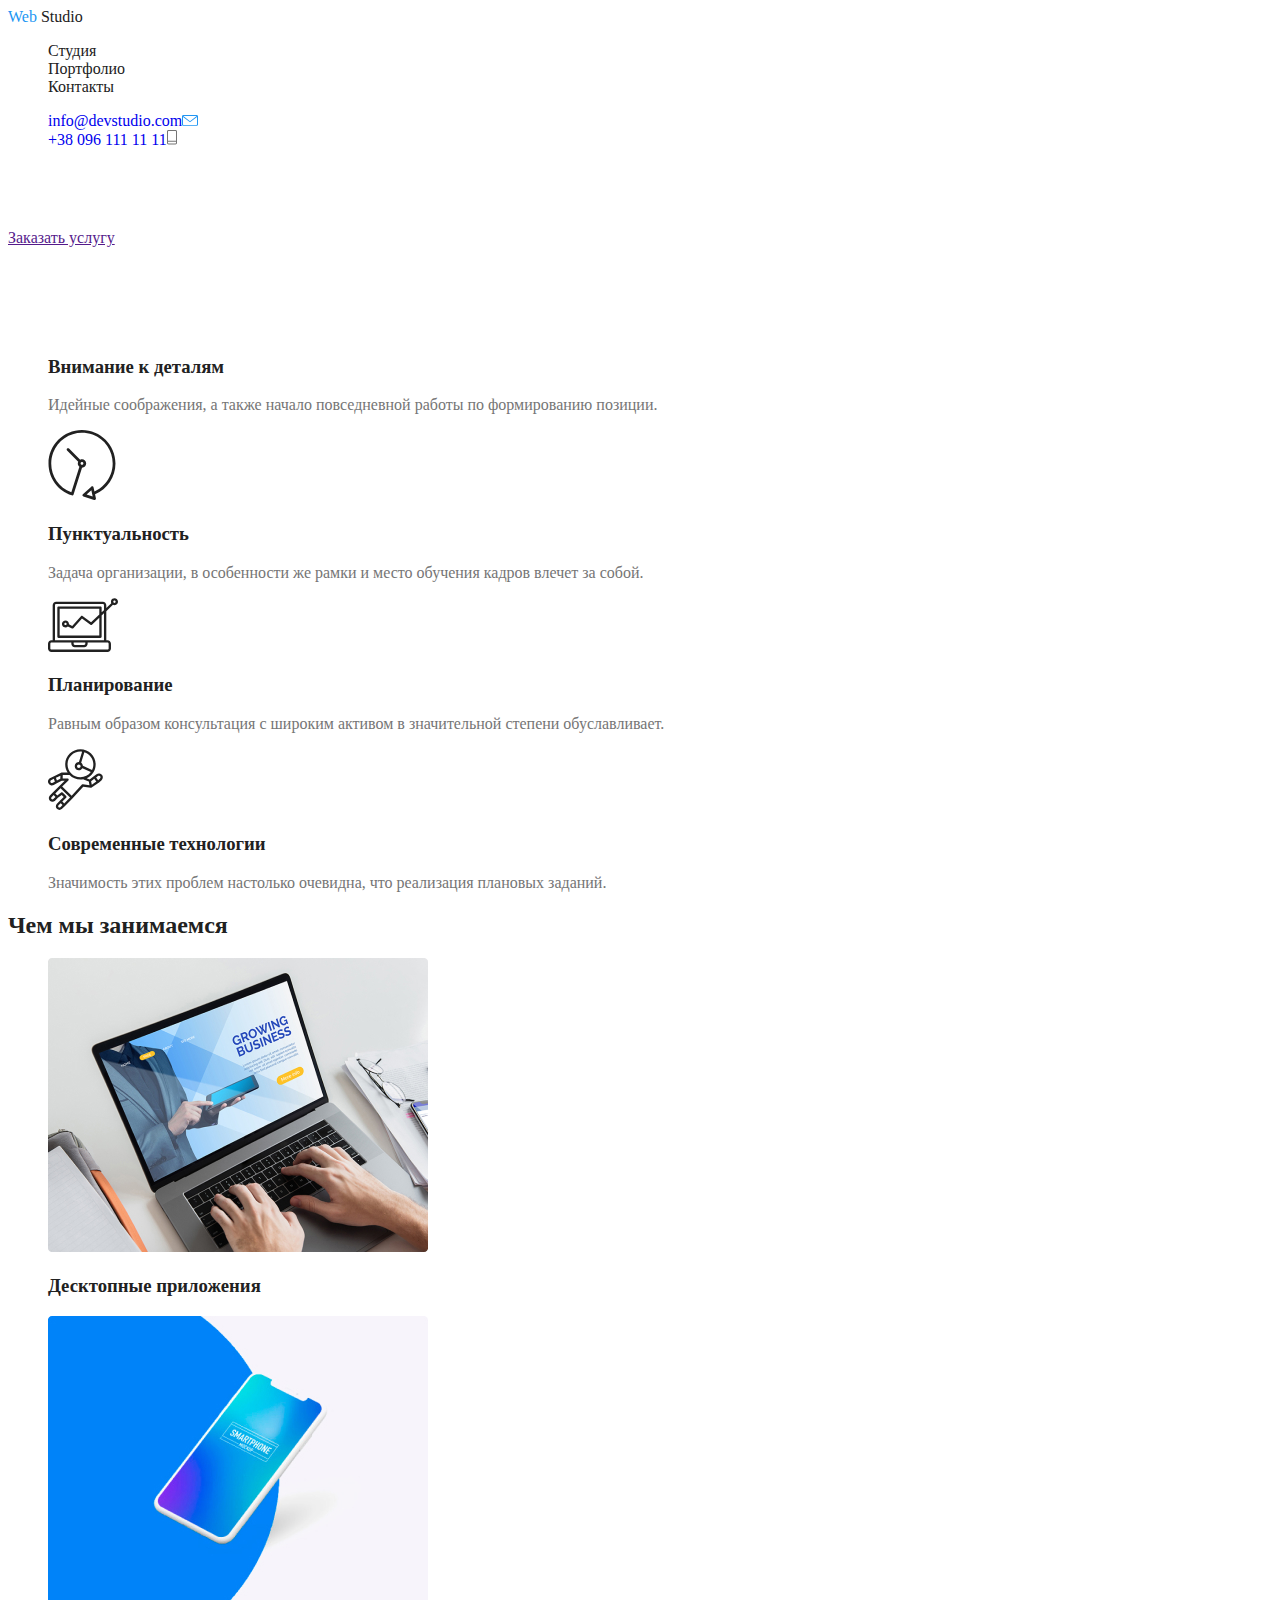
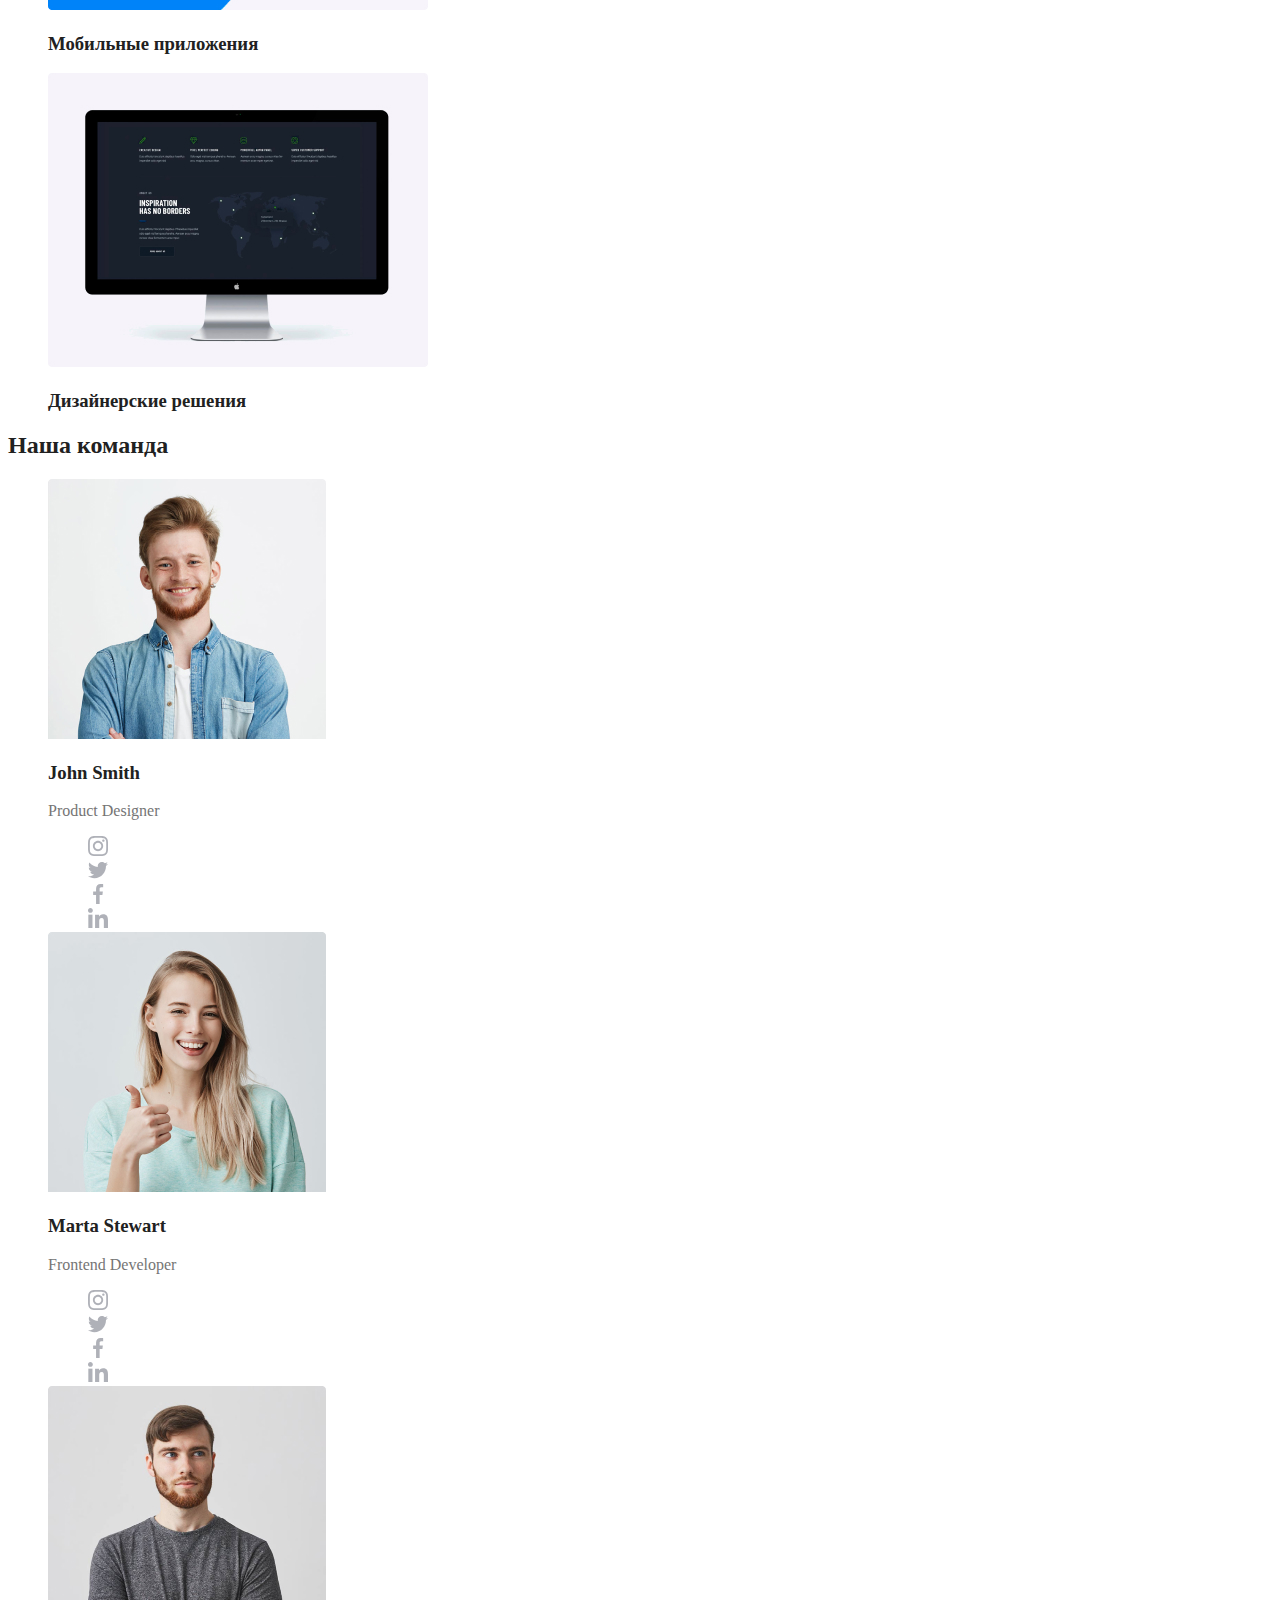
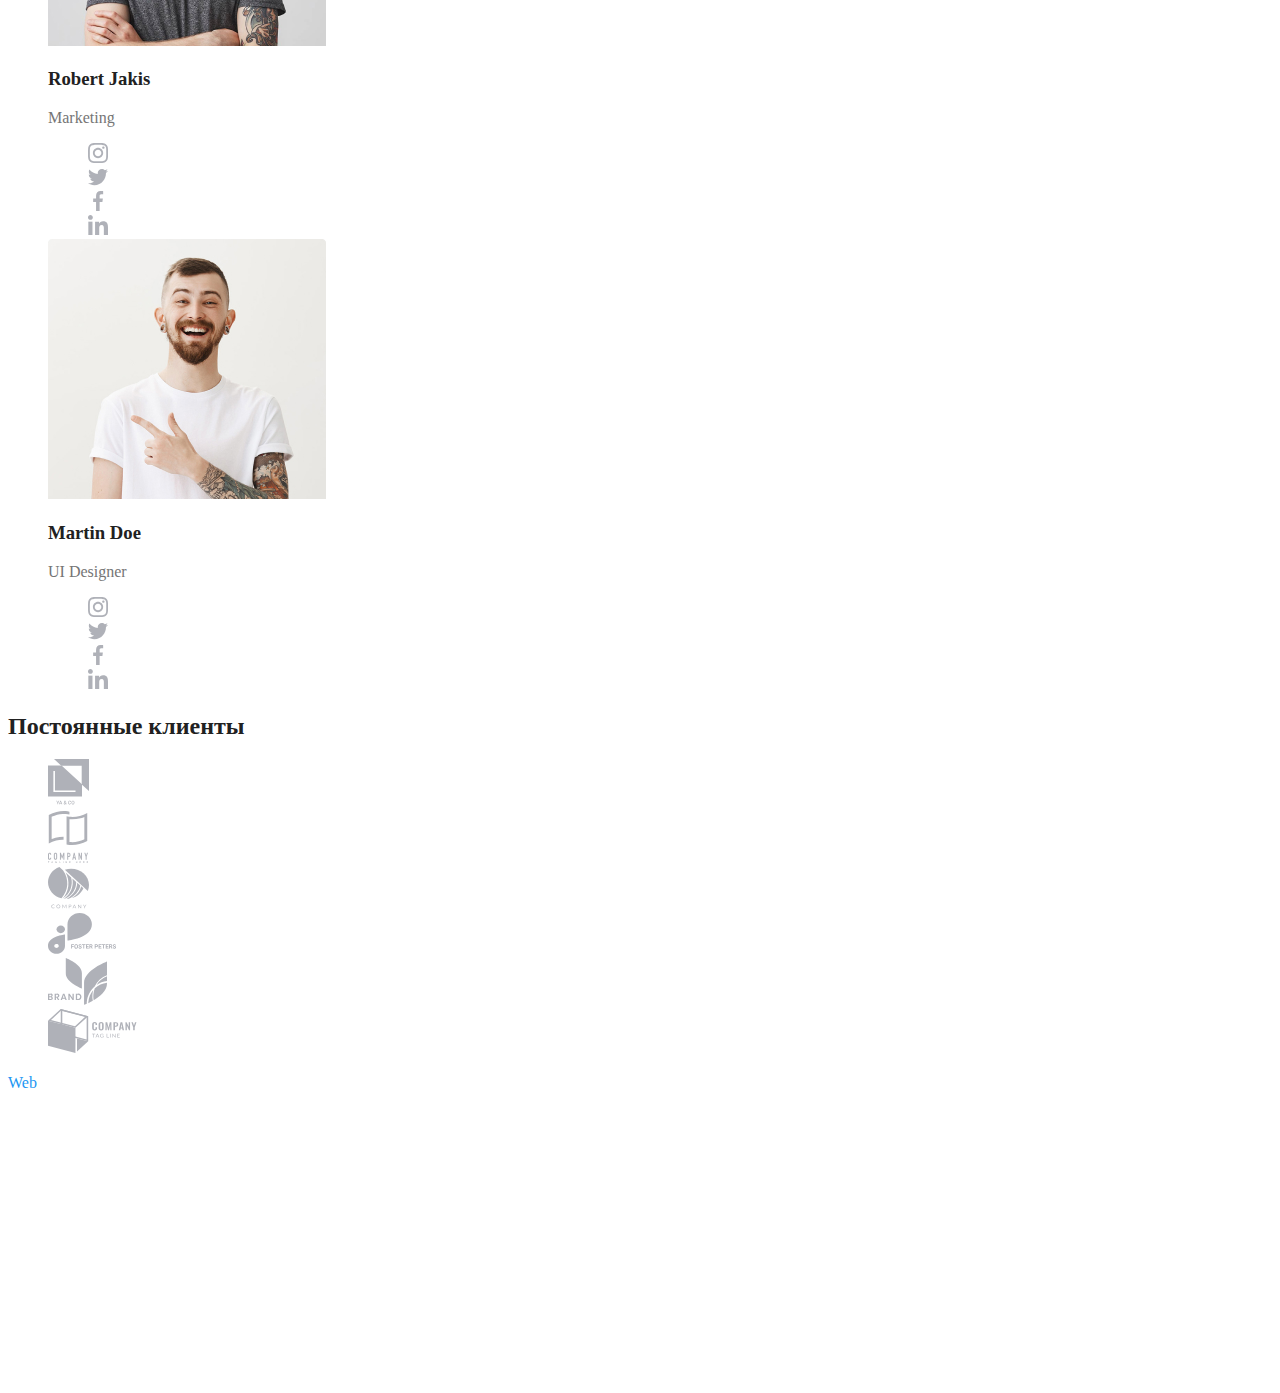
==== index.html @ 3b887101 "Добавил классы" ====
<!DOCTYPE html>
<html lang="ru">
  <head>
    <meta charset="UTF-8" />
    <meta name="viewport" content="width=device-width, initial-scale=1.0" />
    <title>Web Studio</title>
    <link rel="stylesheet" href="./css/styles.css" />
  </head>
  <body>
    <header>
      <!-- Навигация по сайту -->
      <nav>
        <a href="./index.html" class="logo link"
          ><span class="web-logo">Web</span> Studio
        </a>

        <ul class="site-nav list">
          <li><a href="./index.html" class="current link">Студия</a></li>
          <li><a href="./portfolio.html" class="link">Портфолио</a></li>
          <li><a href="" class="link">Контакты</a></li>
        </ul>

        <!-- Контакты -->
        <ul class="contacts-nav list">
          <li>
            <a href="mailto:info@devstudio.com" class="header-contacts link"
              >info@devstudio.com<img src="./images/envelope.svg" alt=""
            /></a>
          </li>
          <li>
            <a href="tel:+380961111111" class="header-contacts link"
              >+38 096 111 11 11<img src="./images/phone.svg" alt=""
            /></a>
          </li>
        </ul>
      </nav>
    </header>

    <main>
      <!--Герой-->
      <section class="hero">
        <h1 class="hero-title">Эффективные решения для вашего бизнеса</h1>
        <a href="" class="button primary">Заказать услугу</a>
      </section>

      <!--Наши преимущества-->
      <section class="section">
        <ul class="feature-list list">
          <li>
            <img src="./images/detail.svg" alt="" />
            <h3 class="feature-title">Внимание к деталям</h3>
            <p class="feature-content">
              Идейные соображения, а также начало повседневной работы по
              формированию позиции.
            </p>
          </li>
          <li>
            <img src="./images/time.svg" alt="" />
            <h3 class="feature-title">Пунктуальность</h3>
            <p class="feature-content">
              Задача организации, в особенности же рамки и место обучения кадров
              влечет за собой.
            </p>
          </li>
          <li>
            <img src="./images/plan.svg" alt="" />
            <h3 class="feature-title">Планирование</h3>
            <p class="feature-content">
              Равным образом консультация с широким активом в значительной
              степени обуславливает.
            </p>
          </li>
          <li>
            <img src="./images/techno.svg" alt="" />
            <h3 class="feature-title">Современные технологии</h3>
            <p class="feature-content">
              Значимость этих проблем настолько очевидна, что реализация
              плановых заданий.
            </p>
          </li>
        </ul>
      </section>

      <!--Наши услуги-->
      <section class="section">
        <h2 class="section-title">Чем мы занимаемся</h2>
        <ul class="list">
          <li>
            <a href=""
              ><img src="./images/desktop.jpg" alt="Ноутбук" class="link"
            /></a>
            <h3>Десктопные приложения</h3>
          </li>
          <li>
            <a href=""
              ><img src="./images/mobile.jpg" alt="Телефон" class="link"
            /></a>
            <h3>Мобильные приложения</h3>
          </li>
          <li>
            <a href=""
              ><img src="./images/design.jpg" alt="Дизайн" class="link"
            /></a>
            <h3>Дизайнерские решения</h3>
          </li>
        </ul>
      </section>

      <!--Наша команда-->
      <section class="section">
        <h2 class="section-title">Наша команда</h2>
        <ul class="team-list list">
          <li>
            <img src="./images/john.jpg" alt="Джон Смит" width="278" />
            <h3>John Smith</h3>
            <p class="team-role">Product Designer</p>
            <ul class="list">
              <li>
                <a href=""><img src="./images/instagram.svg" alt="" /></a>
              </li>
              <li>
                <a href=""><img src="./images/twitter.svg" alt="" /></a>
              </li>
              <li>
                <a href=""><img src="./images/facebook.svg" alt="" /></a>
              </li>
              <li>
                <a href=""><img src="./images/linkedin.svg" alt="" /></a>
              </li>
            </ul>
          </li>
          <li>
            <img src="./images/marta.jpg" alt="Марта Стюарт" width="278" />
            <h3>Marta Stewart</h3>
            <p class="team-role">Frontend Developer</p>
            <ul class="list">
              <li>
                <a href=""><img src="./images/instagram.svg" alt="" /></a>
              </li>
              <li>
                <a href=""><img src="./images/twitter.svg" alt="" /></a>
              </li>
              <li>
                <a href=""><img src="./images/facebook.svg" alt="" /></a>
              </li>
              <li>
                <a href=""><img src="./images/linkedin.svg" alt="" /></a>
              </li>
            </ul>
          </li>
          <li>
            <img src="./images/robert.jpg" alt="Роберт Джекис" width="278" />
            <h3>Robert Jakis</h3>
            <p class="team-role">Marketing</p>
            <ul class="list">
              <li>
                <a href=""><img src="./images/instagram.svg" alt="" /></a>
              </li>
              <li>
                <a href=""><img src="./images/twitter.svg" alt="" /></a>
              </li>
              <li>
                <a href=""><img src="./images/facebook.svg" alt="" /></a>
              </li>
              <li>
                <a href=""><img src="./images/linkedin.svg" alt="" /></a>
              </li>
            </ul>
          </li>
          <li>
            <img src="./images/martin.jpg" alt="Мартин Доу" width="278" />
            <h3>Martin Doe</h3>
            <p class="team-role">UI Designer</p>
            <ul class="list">
              <li>
                <a href=""><img src="./images/instagram.svg" alt="" /></a>
              </li>
              <li>
                <a href=""><img src="./images/twitter.svg" alt="" /></a>
              </li>
              <li>
                <a href=""><img src="./images/facebook.svg" alt="" /></a>
              </li>
              <li>
                <a href=""><img src="./images/linkedin.svg" alt="" /></a>
              </li>
            </ul>
          </li>
        </ul>
      </section>

      <!--Наши клиенты-->
      <section class="section">
        <h2 class="section-title">Постоянные клиенты</h2>
        <ul class="list">
          <li>
            <a href=""><img src="./images/logo11.svg" alt="" /></a>
          </li>
          <li>
            <a href=""><img src="./images/logo22.svg" alt="" /></a>
          </li>
          <li>
            <a href=""><img src="./images/logo33.svg" alt="" /></a>
          </li>
          <li>
            <a href=""><img src="./images/logo44.svg" alt="" /></a>
          </li>
          <li>
            <a href=""><img src="./images/logo55.svg" alt="" /></a>
          </li>
          <li>
            <a href=""><img src="./images/logo66.svg" alt="" /></a>
          </li>
        </ul>
      </section>
    </main>

    <footer>
      <!--Контакты-->
      <div>
        <a href="./index.html" class="footer-logo link"
          ><span class="web-logo">Web</span> Studio</a
        >
        <address>
          <ul class="list">
            <li class="address">г. Киев, пр-т Леси Украинки, 26</li>
            <li>
              <a href="mailto:info@example.com" class="footer-contacts link"
                >info@example.com</a
              >
            </li>
            <li>
              <a href="tel:+380991111111" class="footer-contacts link"
                >+38 099 111 11 11</a
              >
            </li>
          </ul>
        </address>
      </div>

      <!-- Соц. сети -->
      <div>
        <b class="footer-title">Присоединяйтесь</b>
        <ul class="list">
          <li>
            <a href=""><img src="./images/instagram2.svg" alt="" /></a>
          </li>
          <li>
            <a href=""><img src="./images/twitter2.svg" alt="" /></a>
          </li>
          <li>
            <a href=""><img src="./images/facebook2.svg" alt="" /></a>
          </li>
          <li>
            <a href=""><img src="./images/linkedin2.svg" alt="" /></a>
          </li>
        </ul>
      </div>

      <div>
        <b class="footer-title">Подпишитесь на рассылку</b>
      </div>

      <p class="signature">2020 &#10072; Developed by GoIT Students</p>
    </footer>
  </body>
</html>
---- css/styles.css ----
/* цвет основного текста #212121 */
/* вторичный цвет текста #757575 */
/* белый #FFFFFF */
/* акцент #2196F3 */
/* вторичный цвет фона #F5F4FA */
/* дополнительный цвет футера rgba(255, 255, 255, 0.4) */

:root {
  --primary-text-color: #212121;
  --title-text-color: #757575;
  --accent-color: #2196f3;
  --primary-white-color: #ffffff;
  --footer-signature-color: rgba(255, 255, 255, 0.4);
  --footer-contacts-color: rgba(255, 255, 255, 0.6);
}

body {
  background-color: var(--primary-white-color);
  color: var(--primary-text-color);
}

.list {
  list-style: none;
}

.link {
  text-decoration: none;
}

/* Header */

.logo {
  color: var(--primary-text-color);
}

.web-logo {
  color: var(--accent-color);
}

/* Site nav */
.site-nav .link {
  color: var(--primary-text-color);
}

.site-nav .link:hover,
.site-nav .link:focus {
  color: var(--accent-color);
}

/* Hero */
.hero-title {
  color: var(--primary-white-color);
}

.hero-button {
  color: var(--primary-white-color);
}

/* What we do */
.feature-content {
  color: var(--title-text-color);
}

/* Our team */
.team-role {
  color: var(--title-text-color);
}

/* Footer */
.footer-logo {
  color: var(--primary-white-color);
}

.address {
  color: var(--primary-white-color);
}

.footer-contacts {
  color: var(--footer-contacts-color);
}

.footer-title {
  color: var(--primary-white-color);
}

.signature {
  color: var(--footer-signature-color);
}
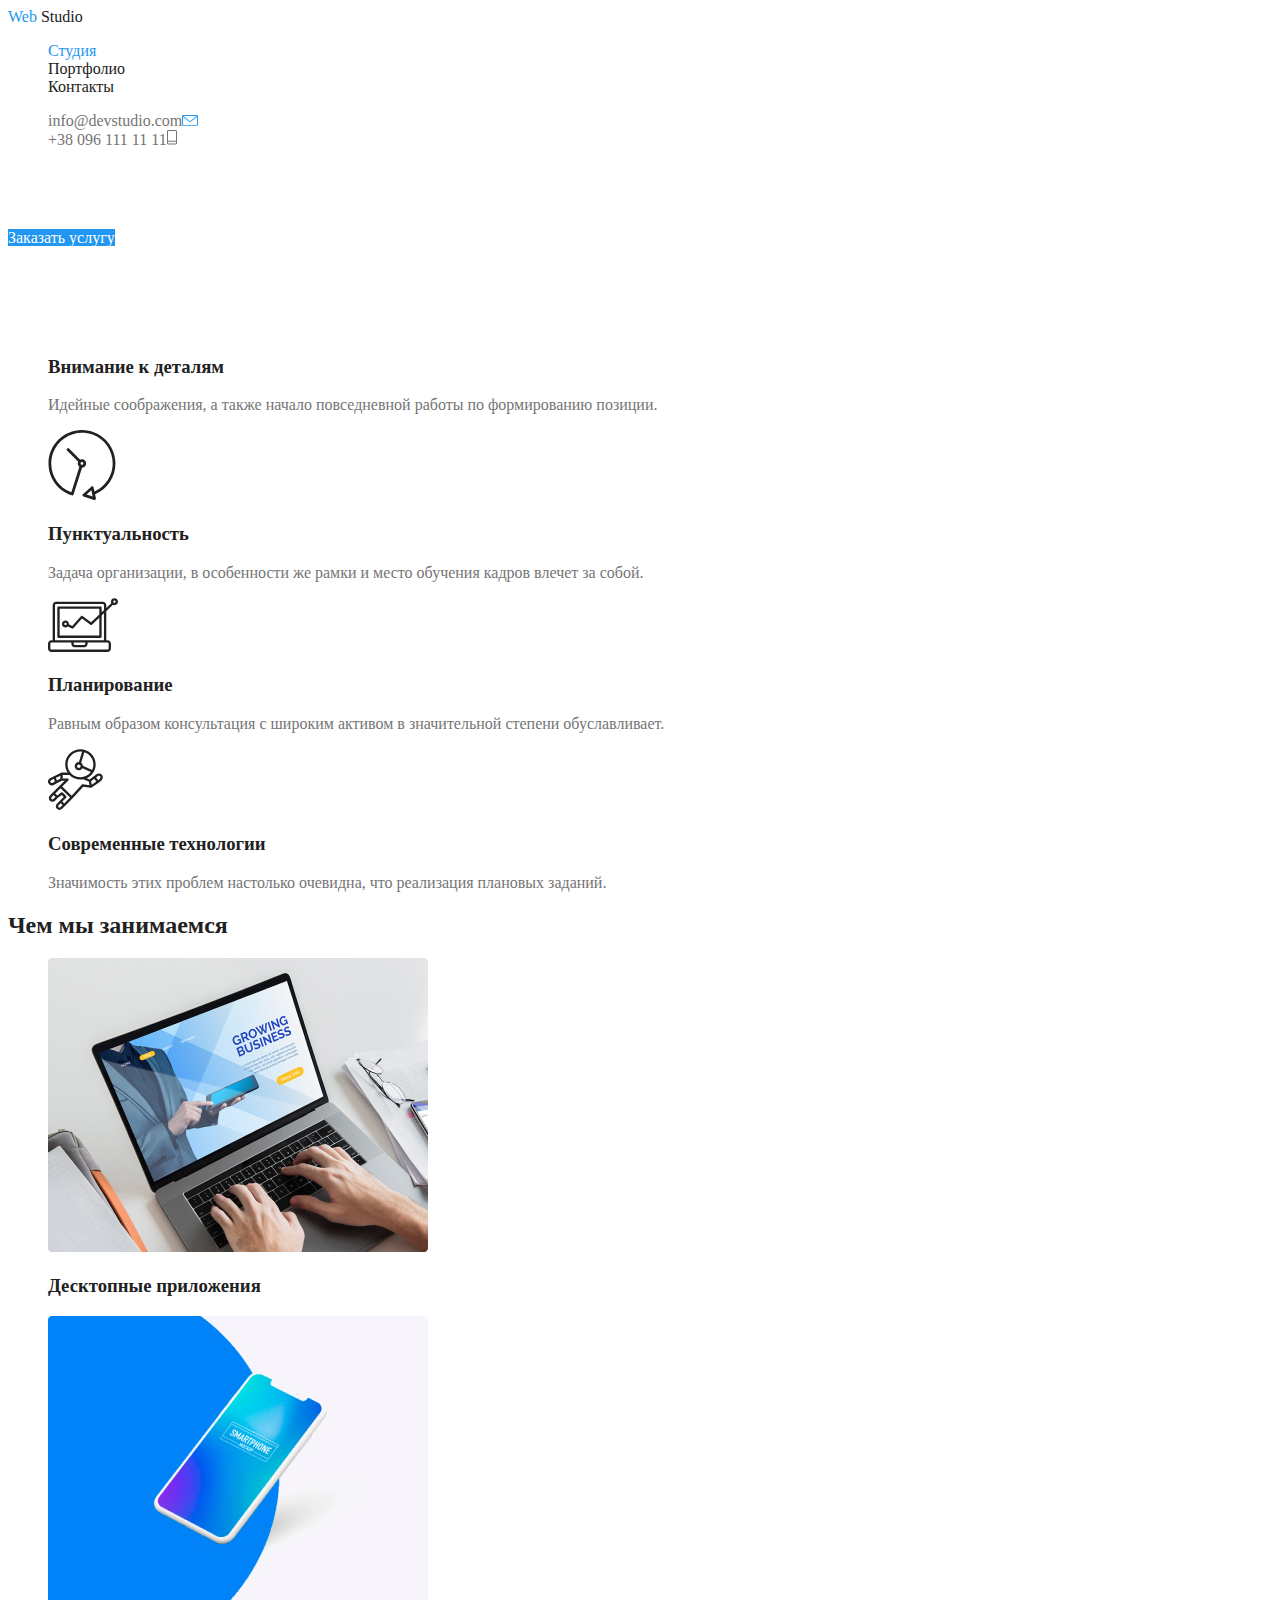
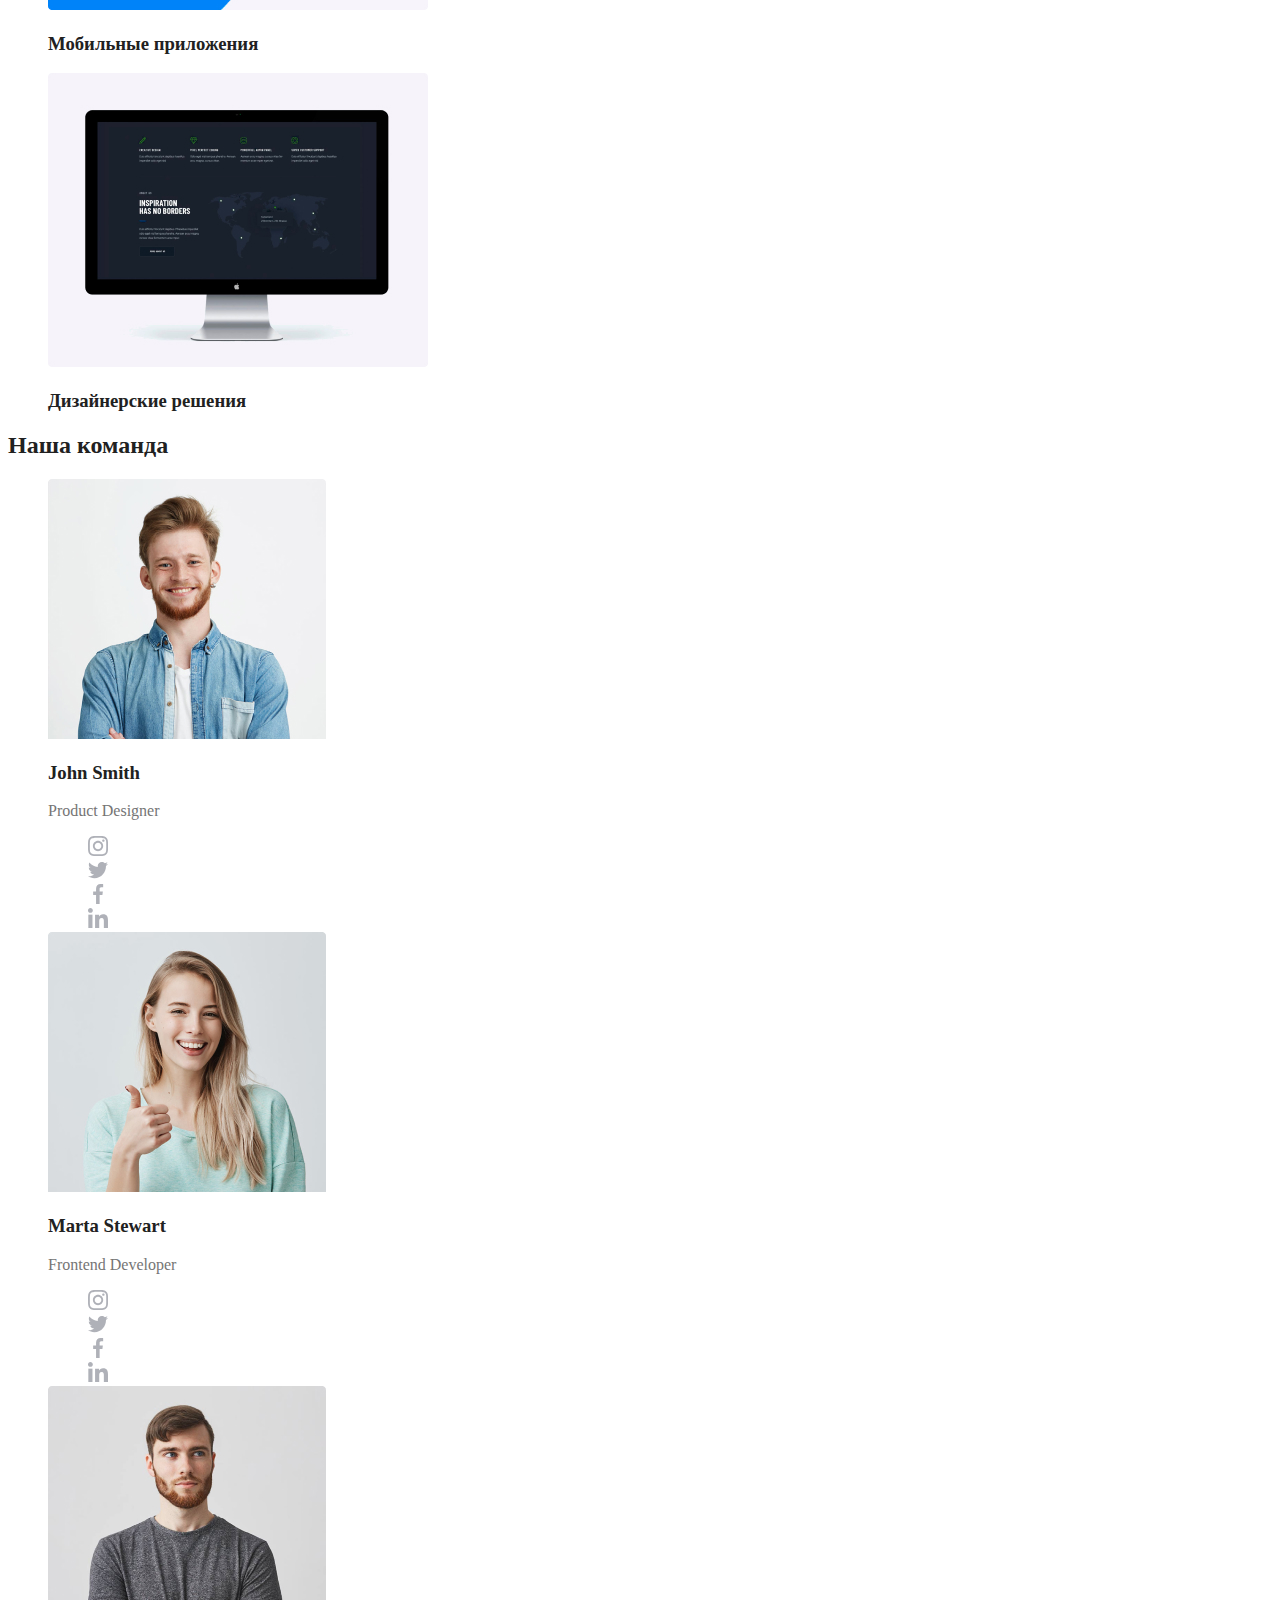
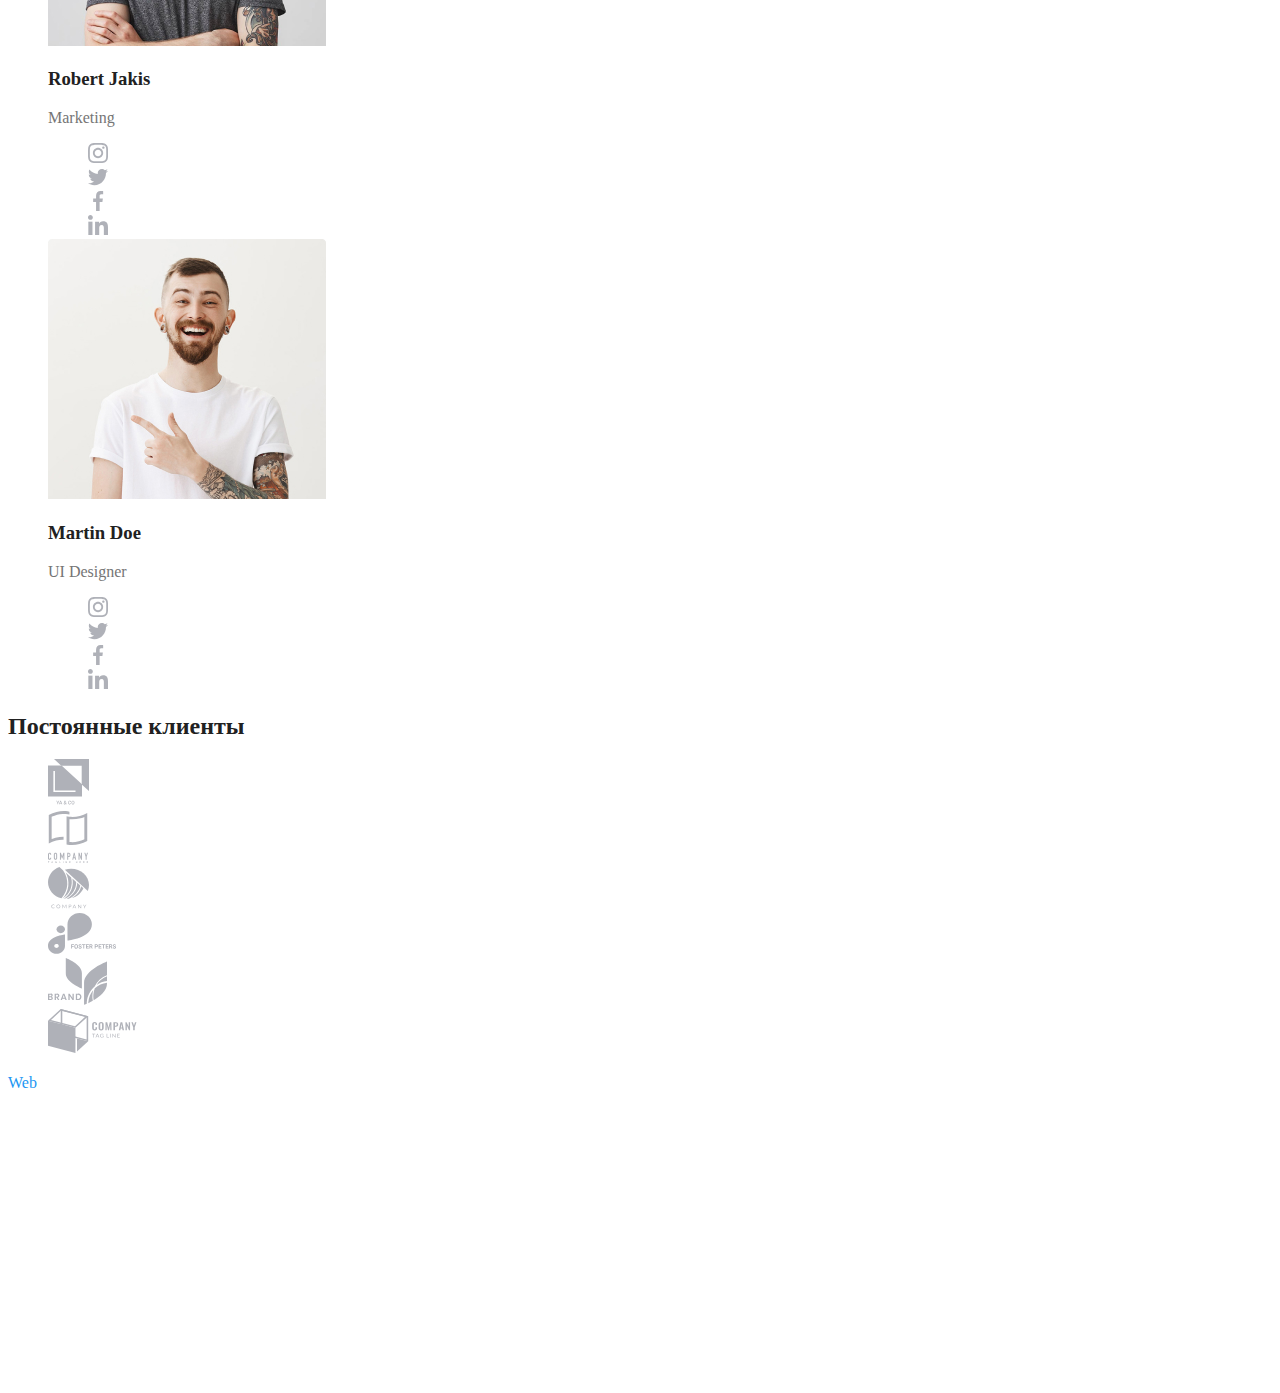
==== commit 7c405981: "Добавил класс ссылке" ====
--- a/index.html
+++ b/index.html
@@ -40,7 +40,7 @@
       <!--Герой-->
       <section class="hero">
         <h1 class="hero-title">Эффективные решения для вашего бизнеса</h1>
-        <a href="" class="button primary">Заказать услугу</a>
+        <a href="" class="button primary link">Заказать услугу</a>
       </section>
 
       <!--Наши преимущества-->
--- a/css/styles.css
+++ b/css/styles.css
@@ -3,7 +3,8 @@
 /* белый #FFFFFF */
 /* акцент #2196F3 */
 /* вторичный цвет фона #F5F4FA */
-/* дополнительный цвет футера rgba(255, 255, 255, 0.4) */
+/* цвет подписи в футере rgba(255, 255, 255, 0.4) */
+/* цвет контактов в футере rgba(255, 255, 255, 0.6) */
 
 :root {
   --primary-text-color: #212121;
@@ -12,8 +13,10 @@
   --primary-white-color: #ffffff;
   --footer-signature-color: rgba(255, 255, 255, 0.4);
   --footer-contacts-color: rgba(255, 255, 255, 0.6);
+  --secondary-background-color: #f5f4fa;
 }
 
+/* General */
 body {
   background-color: var(--primary-white-color);
   color: var(--primary-text-color);
@@ -27,6 +30,24 @@
   text-decoration: none;
 }
 
+/* Button */
+
+.button {
+  color: var(--primary-text-color);
+  background-color: var(--primary-white-color);
+}
+
+.button.primary {
+  color: var(--primary-white-color);
+  background-color: var(--accent-color);
+}
+
+.button.secondary {
+  color: var(--primary-text-color);
+  background-color: var(--secondary-background-color);
+}
+
+/* Index.html */
 /* Header */
 
 .logo {
@@ -34,6 +55,15 @@
 }
 
 .web-logo {
+  color: var(--accent-color);
+}
+
+.header-contacts {
+  color: var(--title-text-color);
+}
+
+.contacts-nav .header-contacts:hover,
+.contacts-nav .header-contacts:focus {
   color: var(--accent-color);
 }
 
@@ -47,17 +77,17 @@
   color: var(--accent-color);
 }
 
+.site-nav .link.current {
+  color: var(--accent-color);
+}
+
 /* Hero */
 .hero-title {
   color: var(--primary-white-color);
 }
 
-.hero-button {
-  color: var(--primary-white-color);
-}
-
 /* What we do */
-.feature-content {
+.feature-list .feature-content {
   color: var(--title-text-color);
 }
 
@@ -86,3 +116,15 @@
 .signature {
   color: var(--footer-signature-color);
 }
+
+/* Portfolio */
+
+.section-list .section-content {
+  color: var(--title-text-color);
+}
+
+.section-list .button:hover,
+.section-list .button:focus {
+  color: var(--primary-white-color);
+  background-color: var(--accent-color);
+}
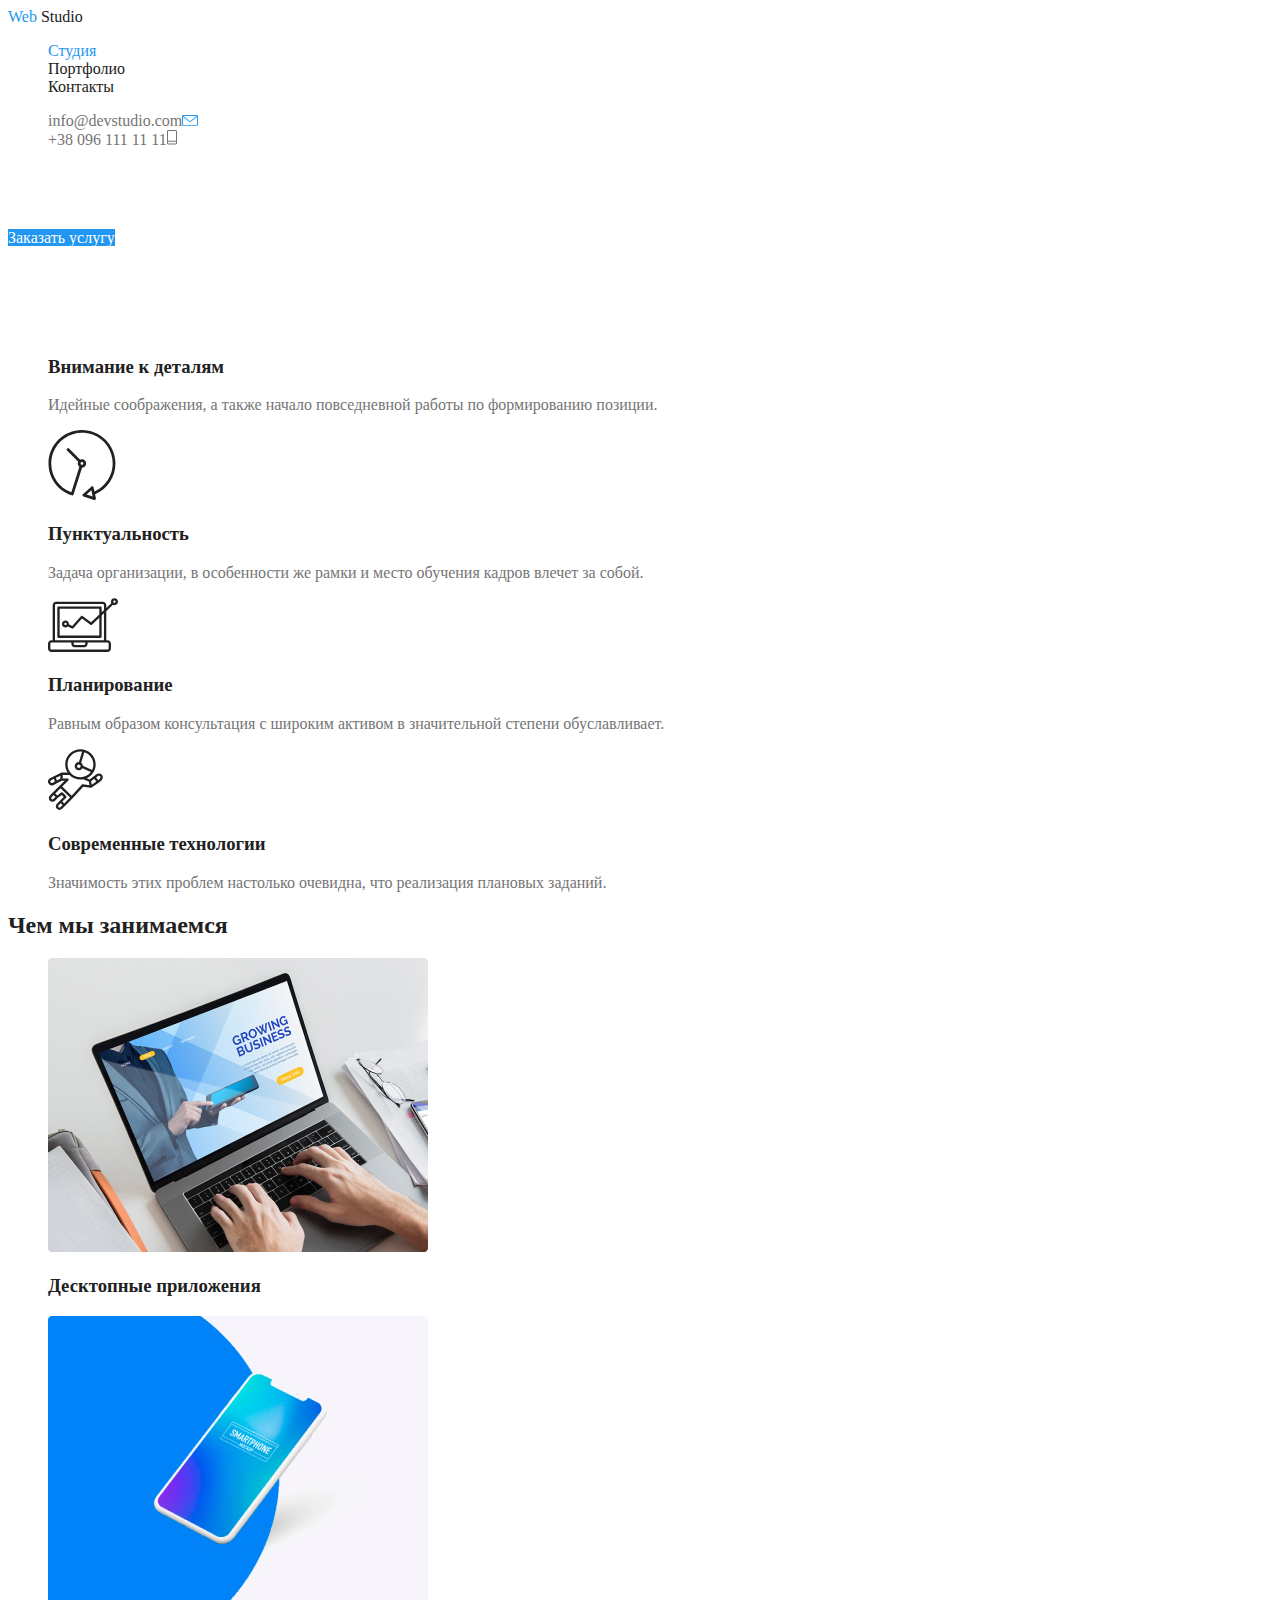
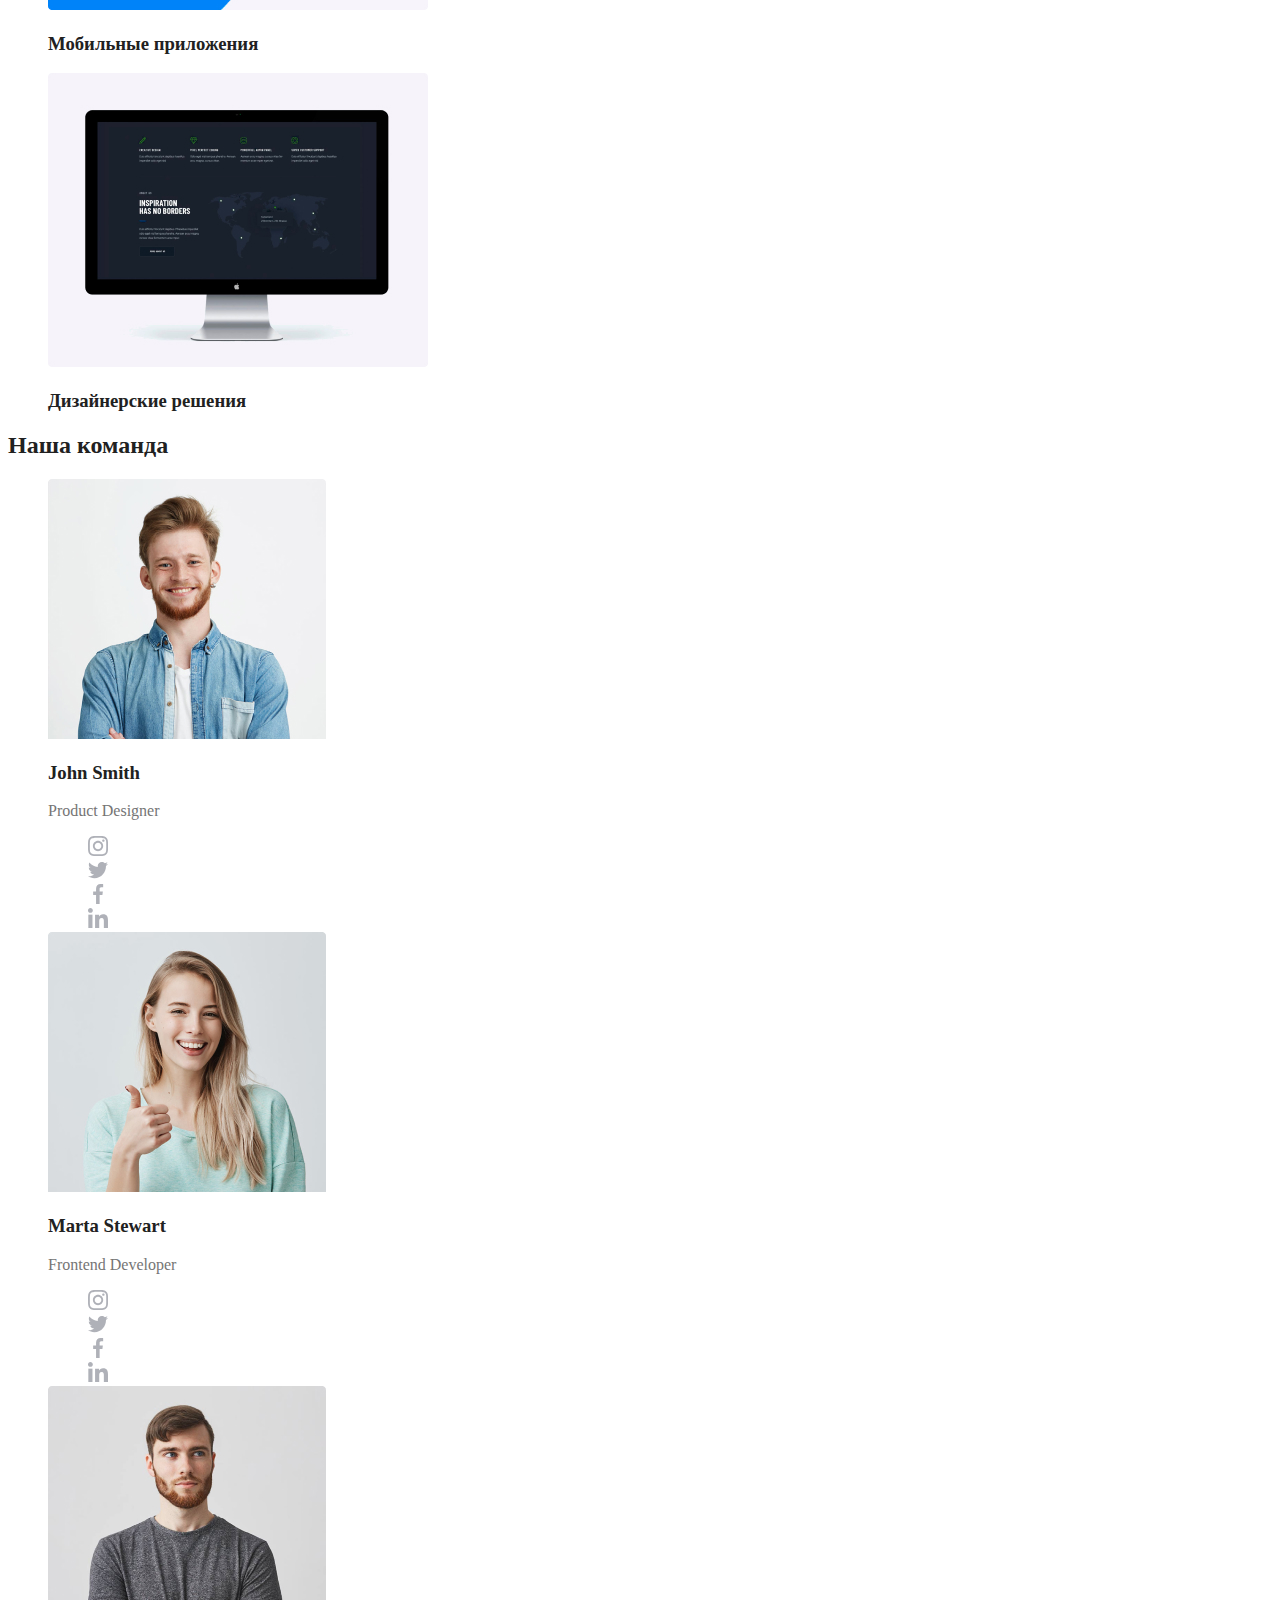
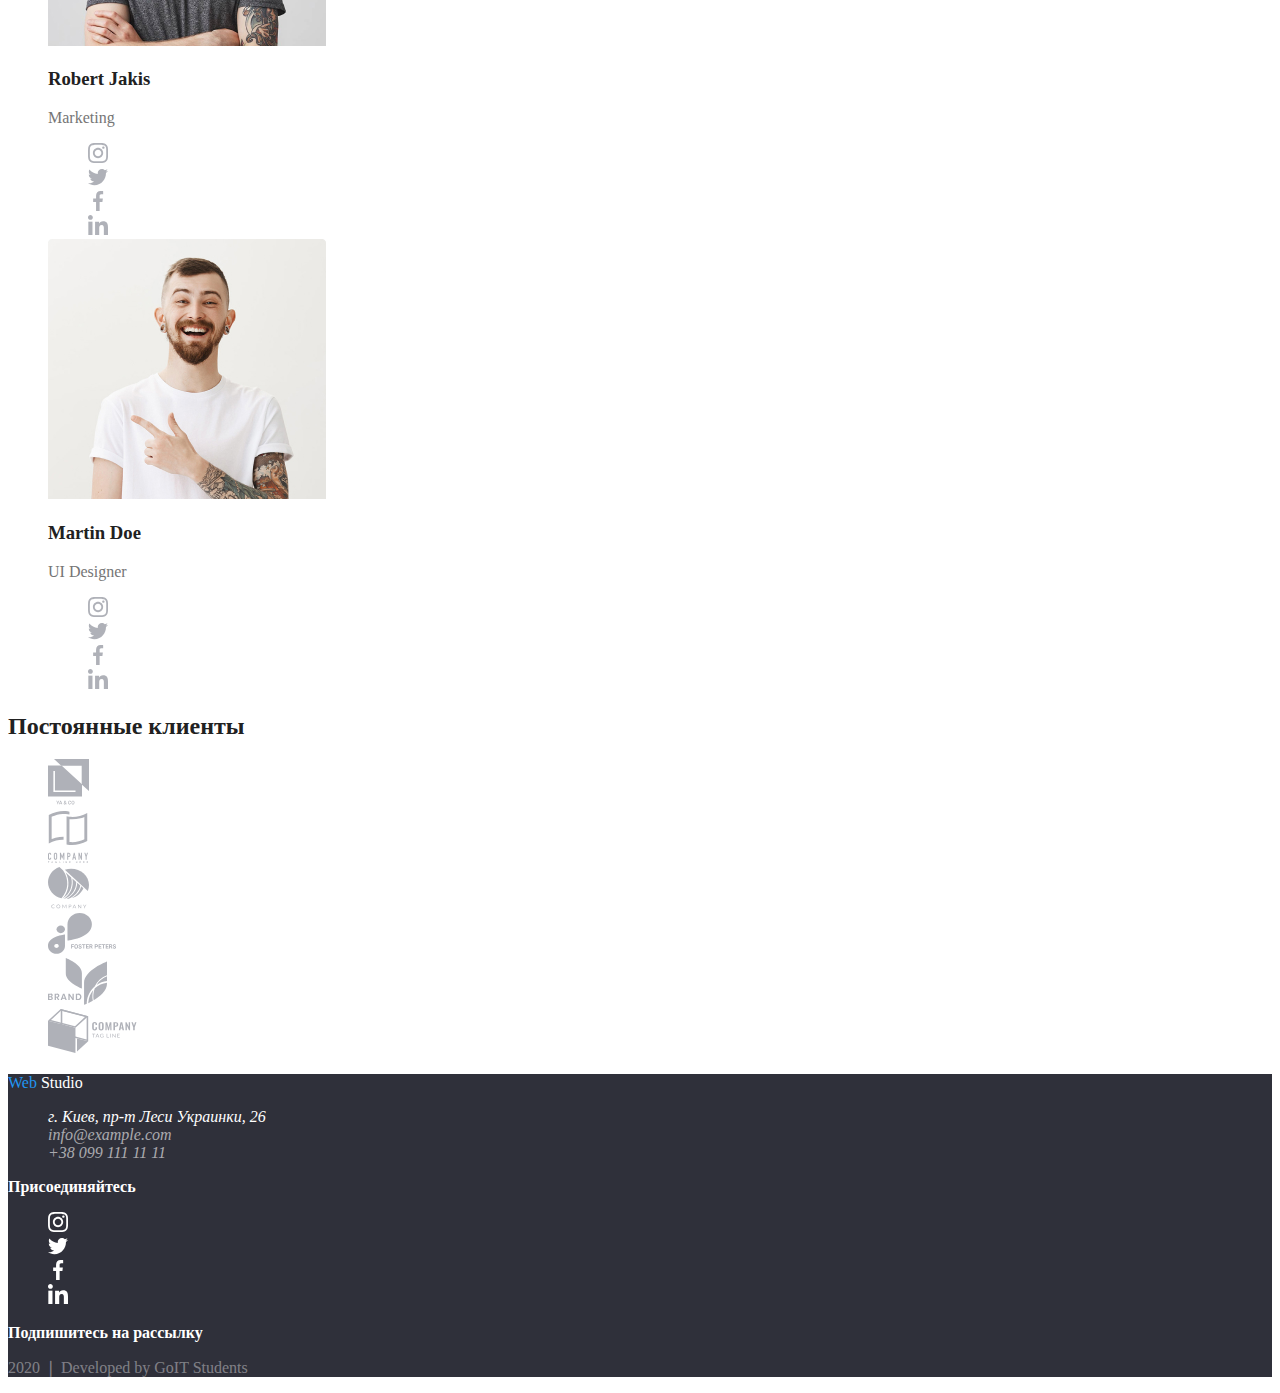
==== commit 5ca15745: "Добавил класс футеру" ====
--- a/index.html
+++ b/index.html
@@ -215,7 +215,7 @@
       </section>
     </main>
 
-    <footer>
+    <footer class="footer">
       <!--Контакты-->
       <div>
         <a href="./index.html" class="footer-logo link"
--- a/css/styles.css
+++ b/css/styles.css
@@ -11,6 +11,7 @@
   --title-text-color: #757575;
   --accent-color: #2196f3;
   --primary-white-color: #ffffff;
+  --footer-background-color: #2f303a;
   --footer-signature-color: rgba(255, 255, 255, 0.4);
   --footer-contacts-color: rgba(255, 255, 255, 0.6);
   --secondary-background-color: #f5f4fa;
@@ -97,6 +98,11 @@
 }
 
 /* Footer */
+
+.footer {
+  background-color: var(--footer-background-color);
+}
+
 .footer-logo {
   color: var(--primary-white-color);
 }
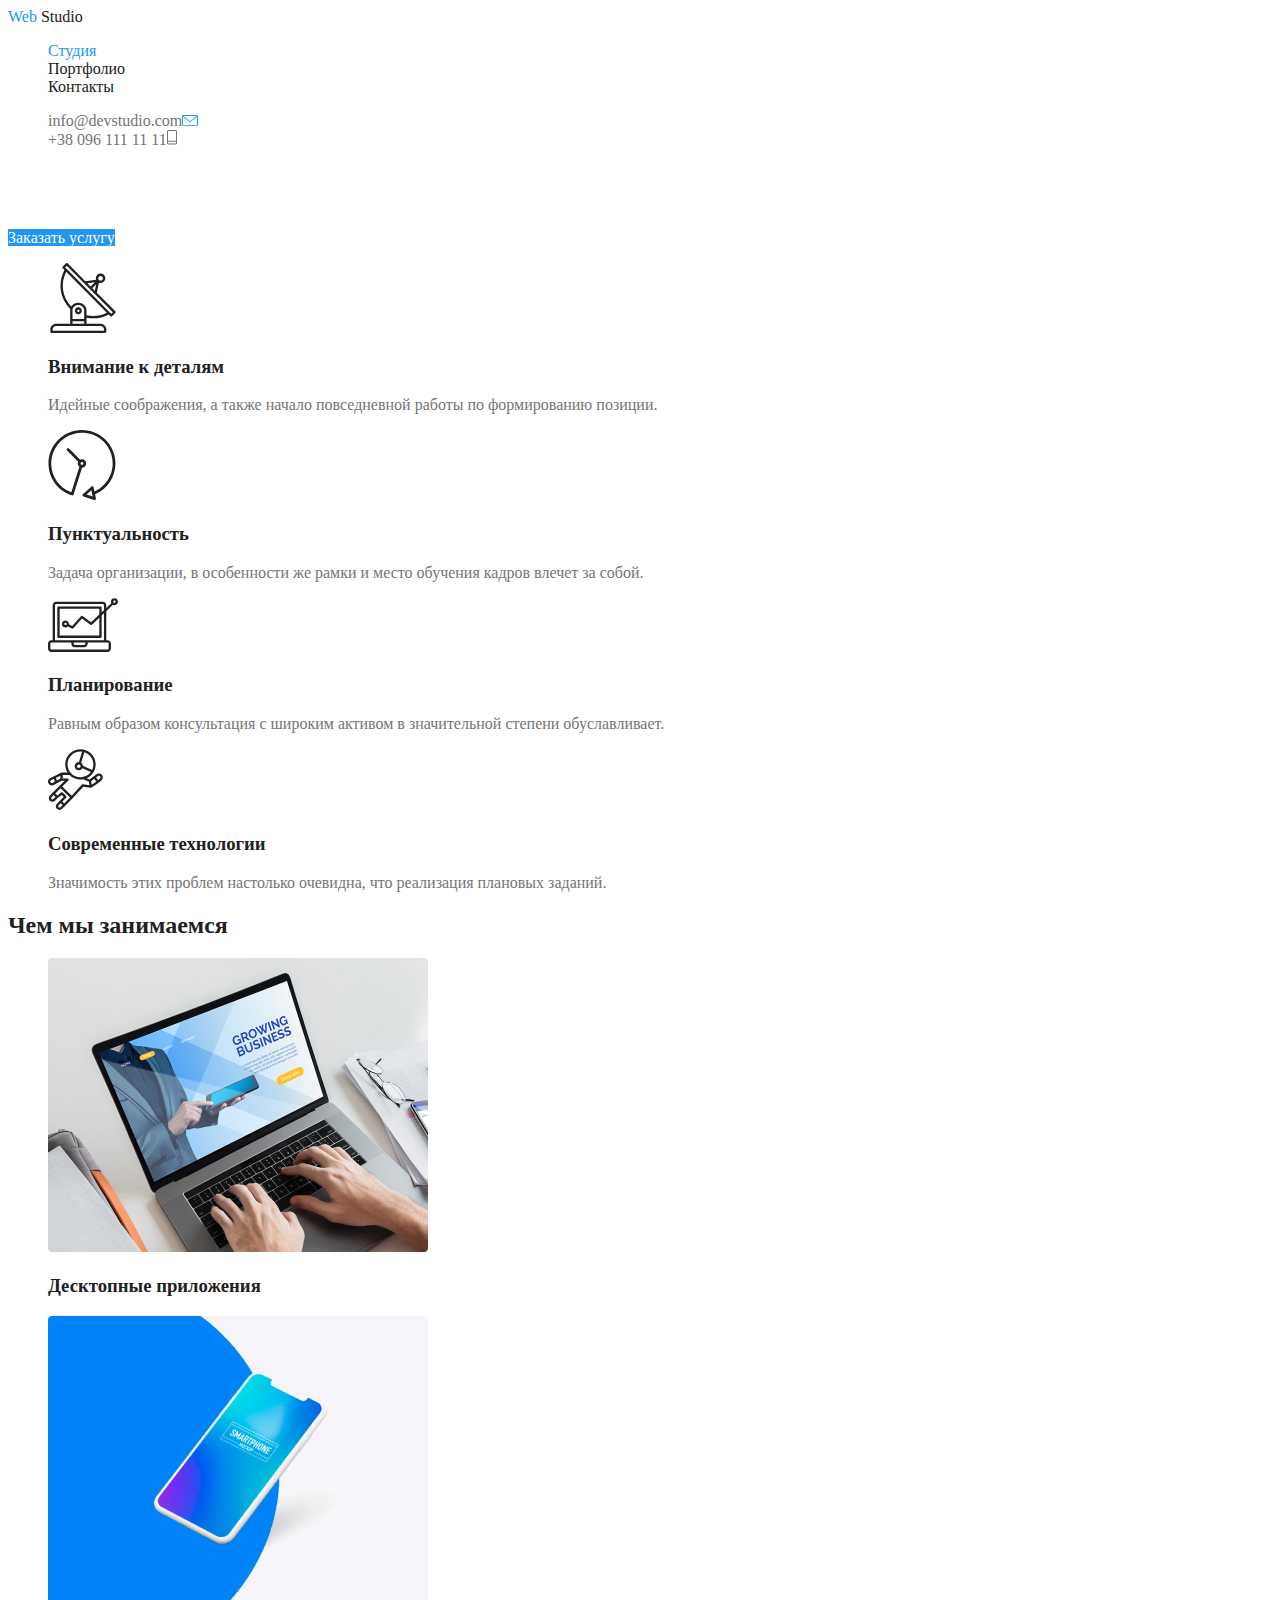
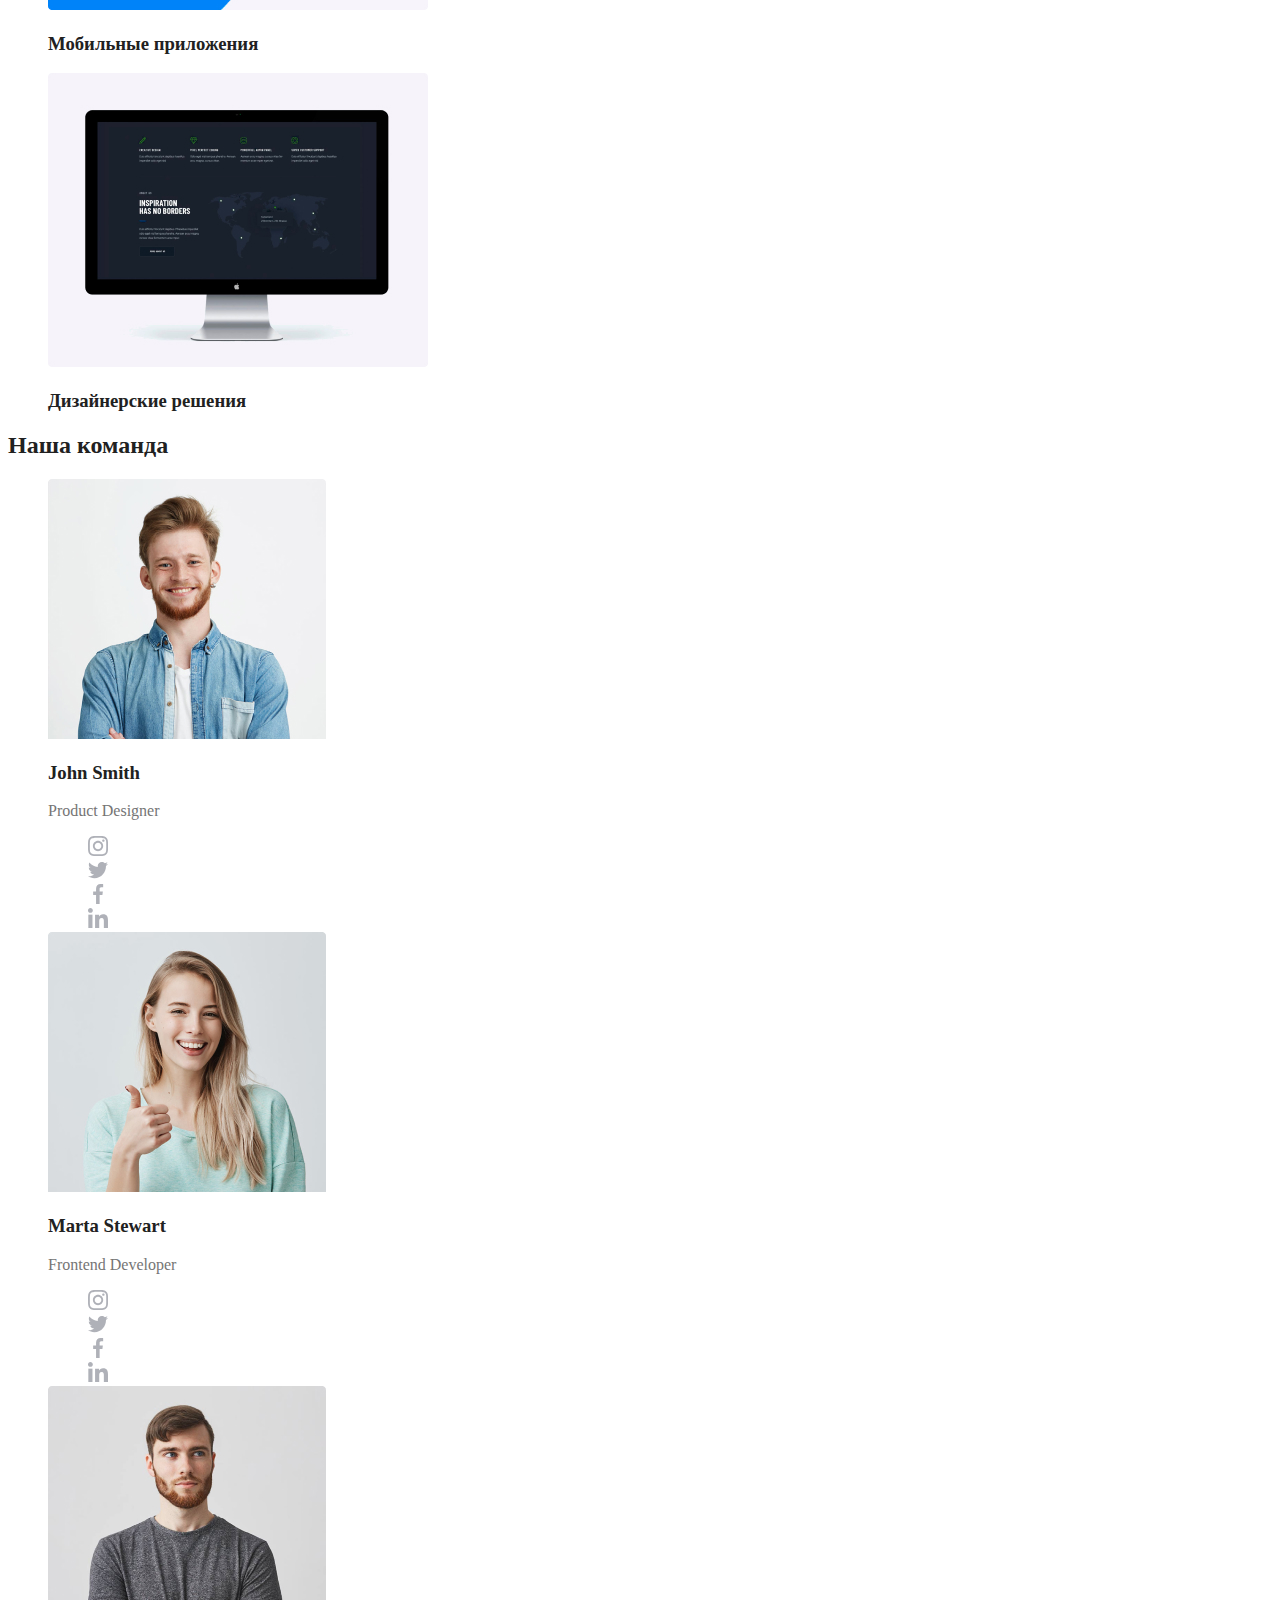
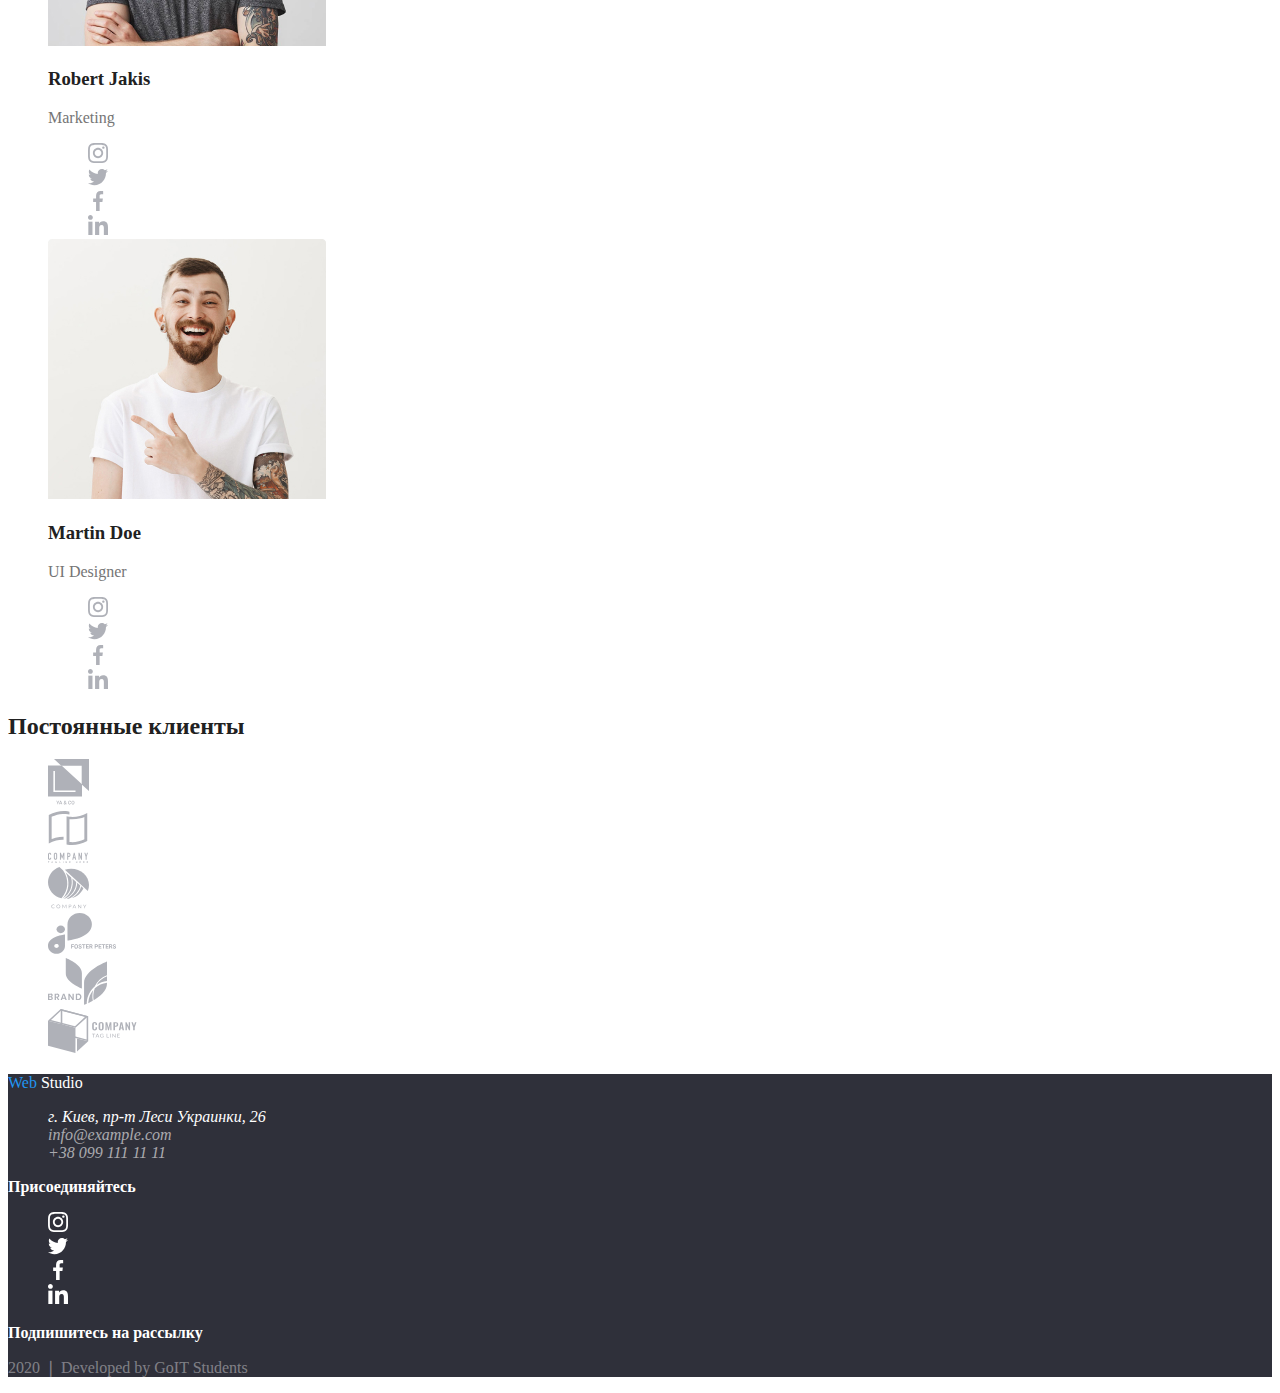
==== commit 8c1e3747: "Изменил название класса в секции наша команда" ====
--- a/index.html
+++ b/index.html
@@ -107,7 +107,7 @@
       </section>
 
       <!--Наша команда-->
-      <section class="section">
+      <section class="team-section">
         <h2 class="section-title">Наша команда</h2>
         <ul class="team-list list">
           <li>
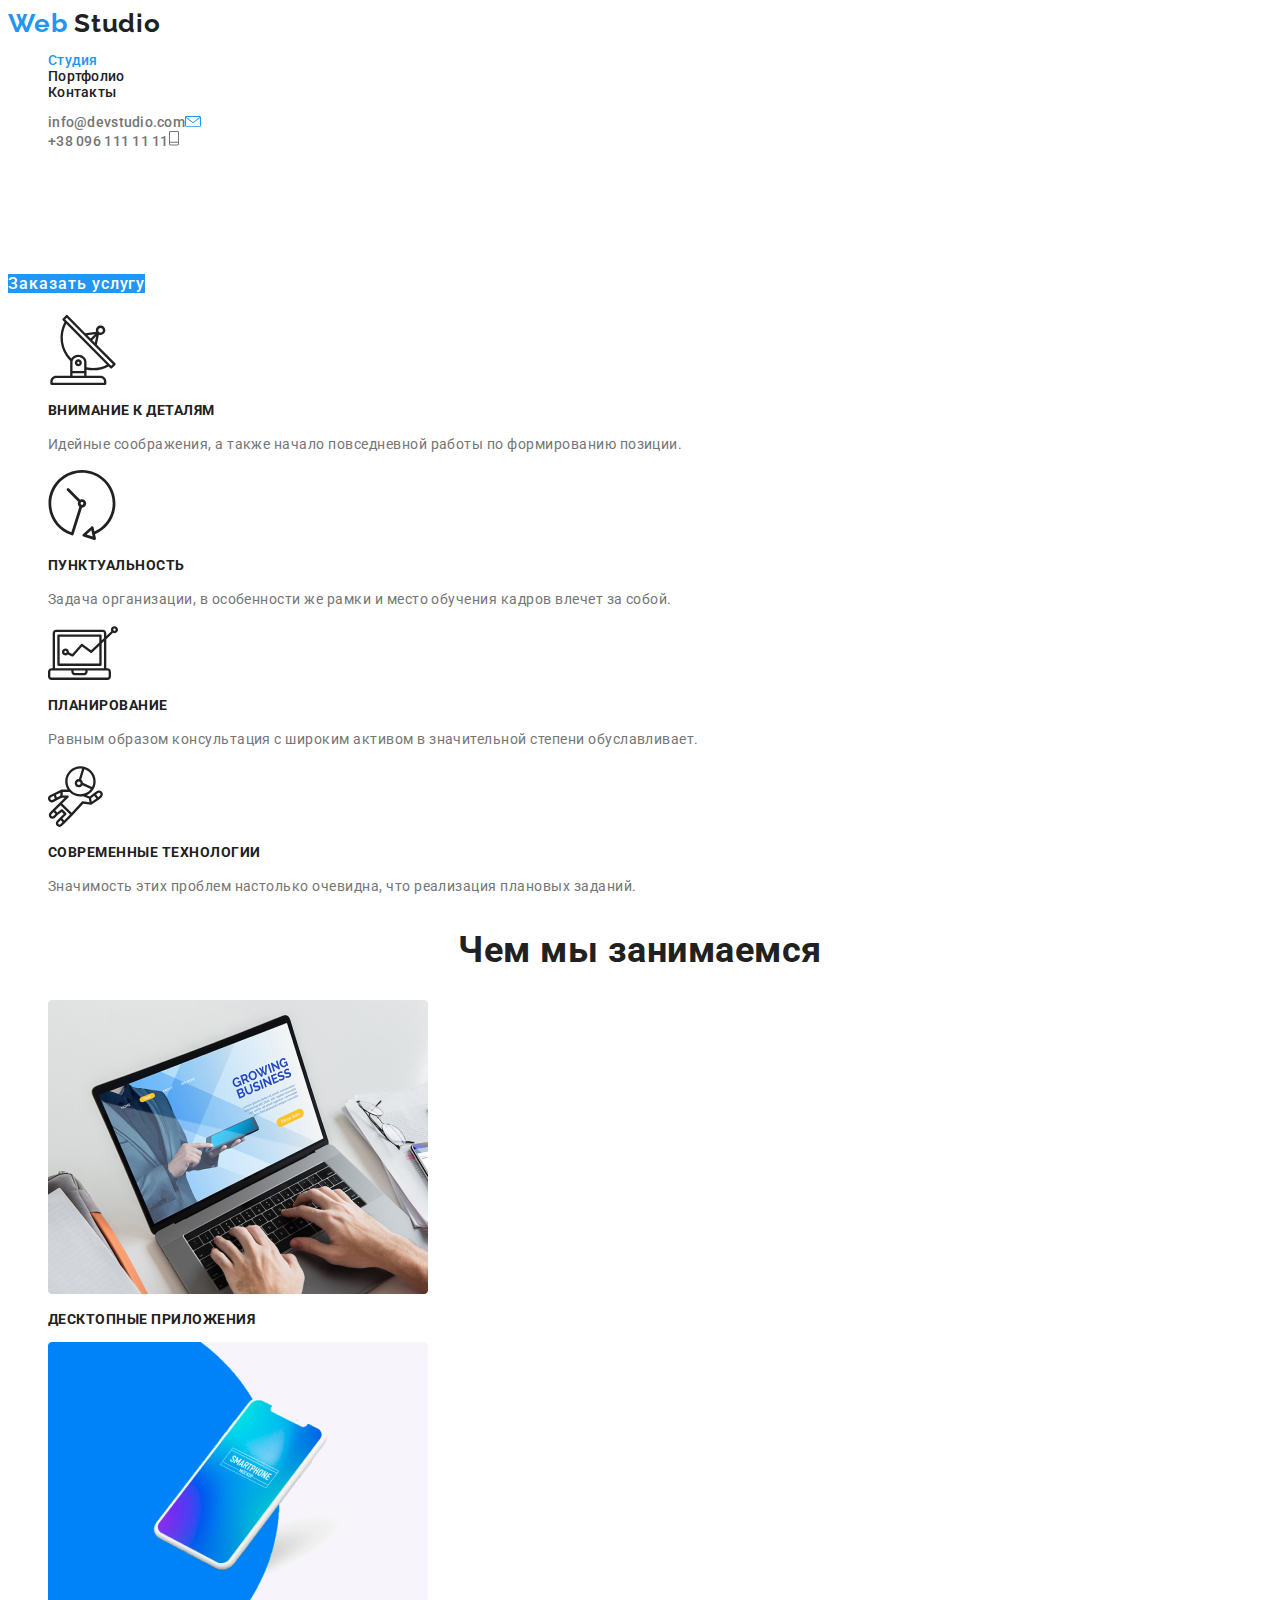
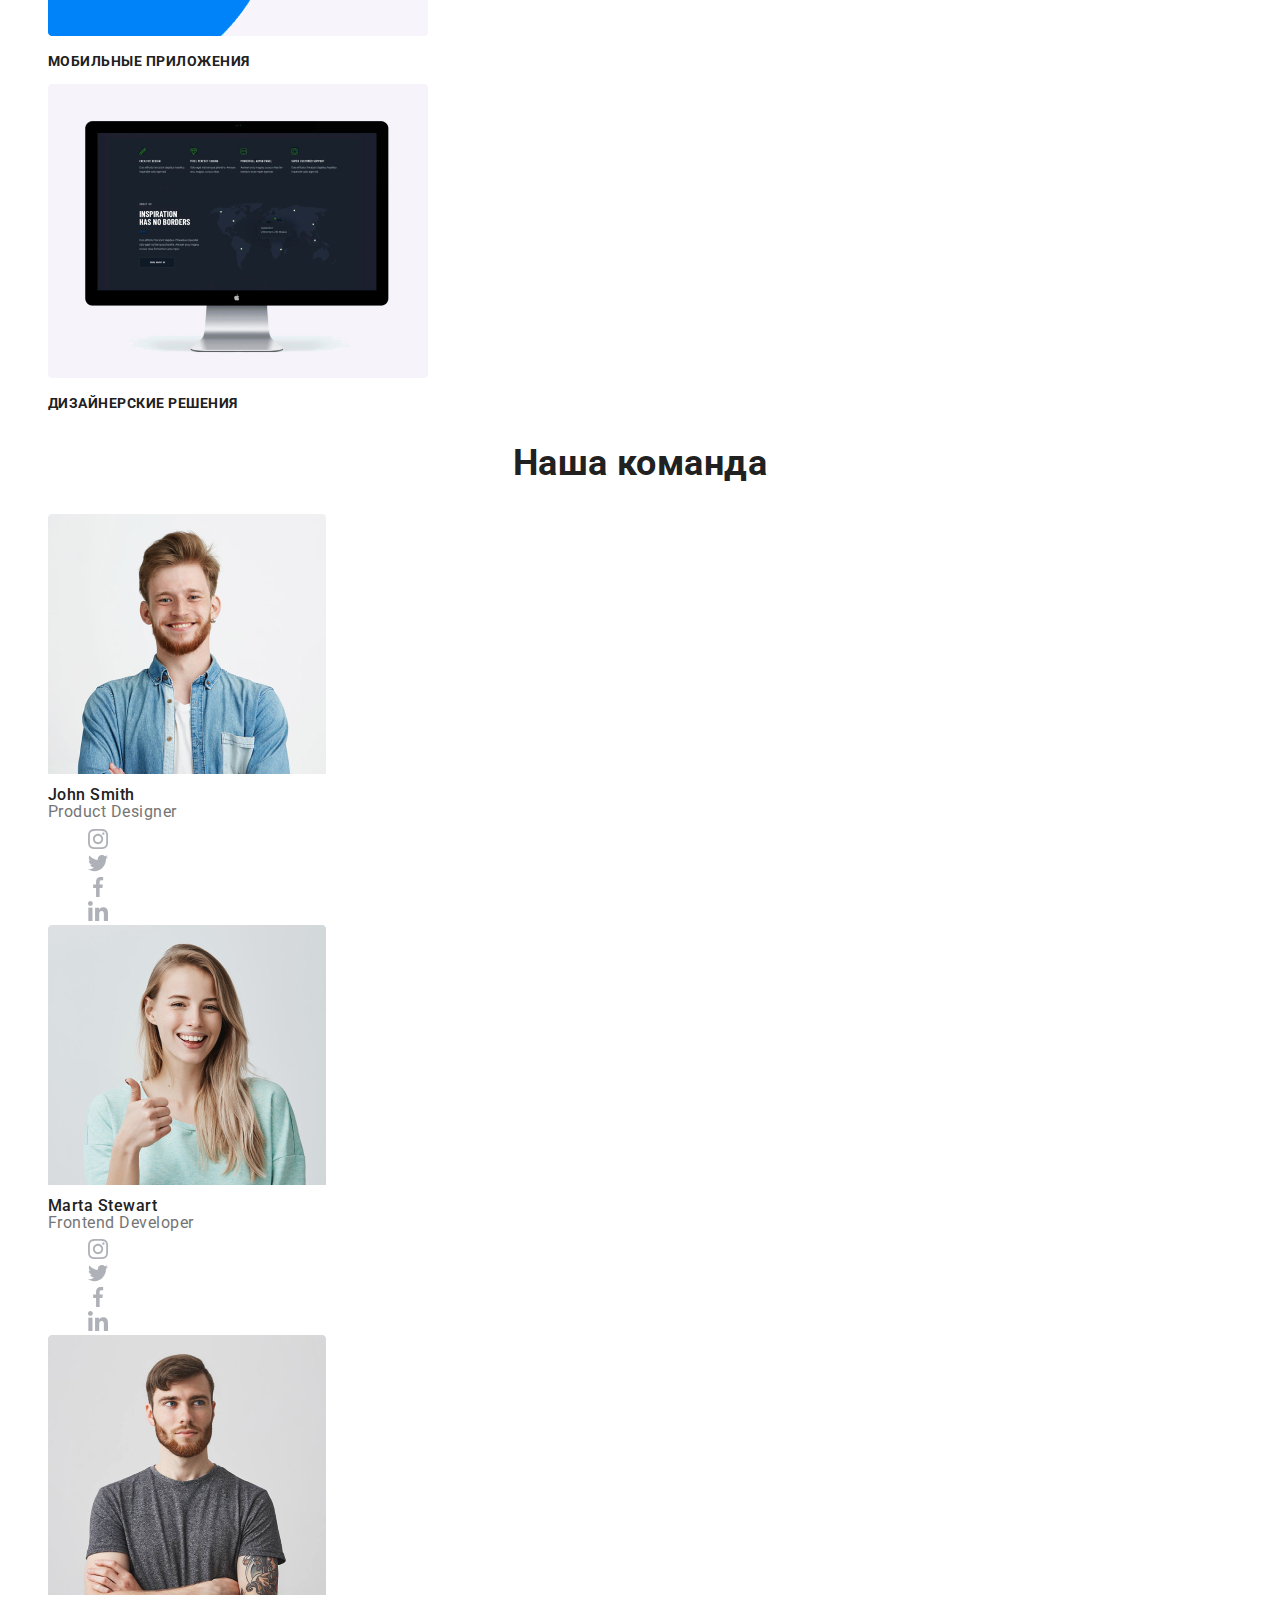
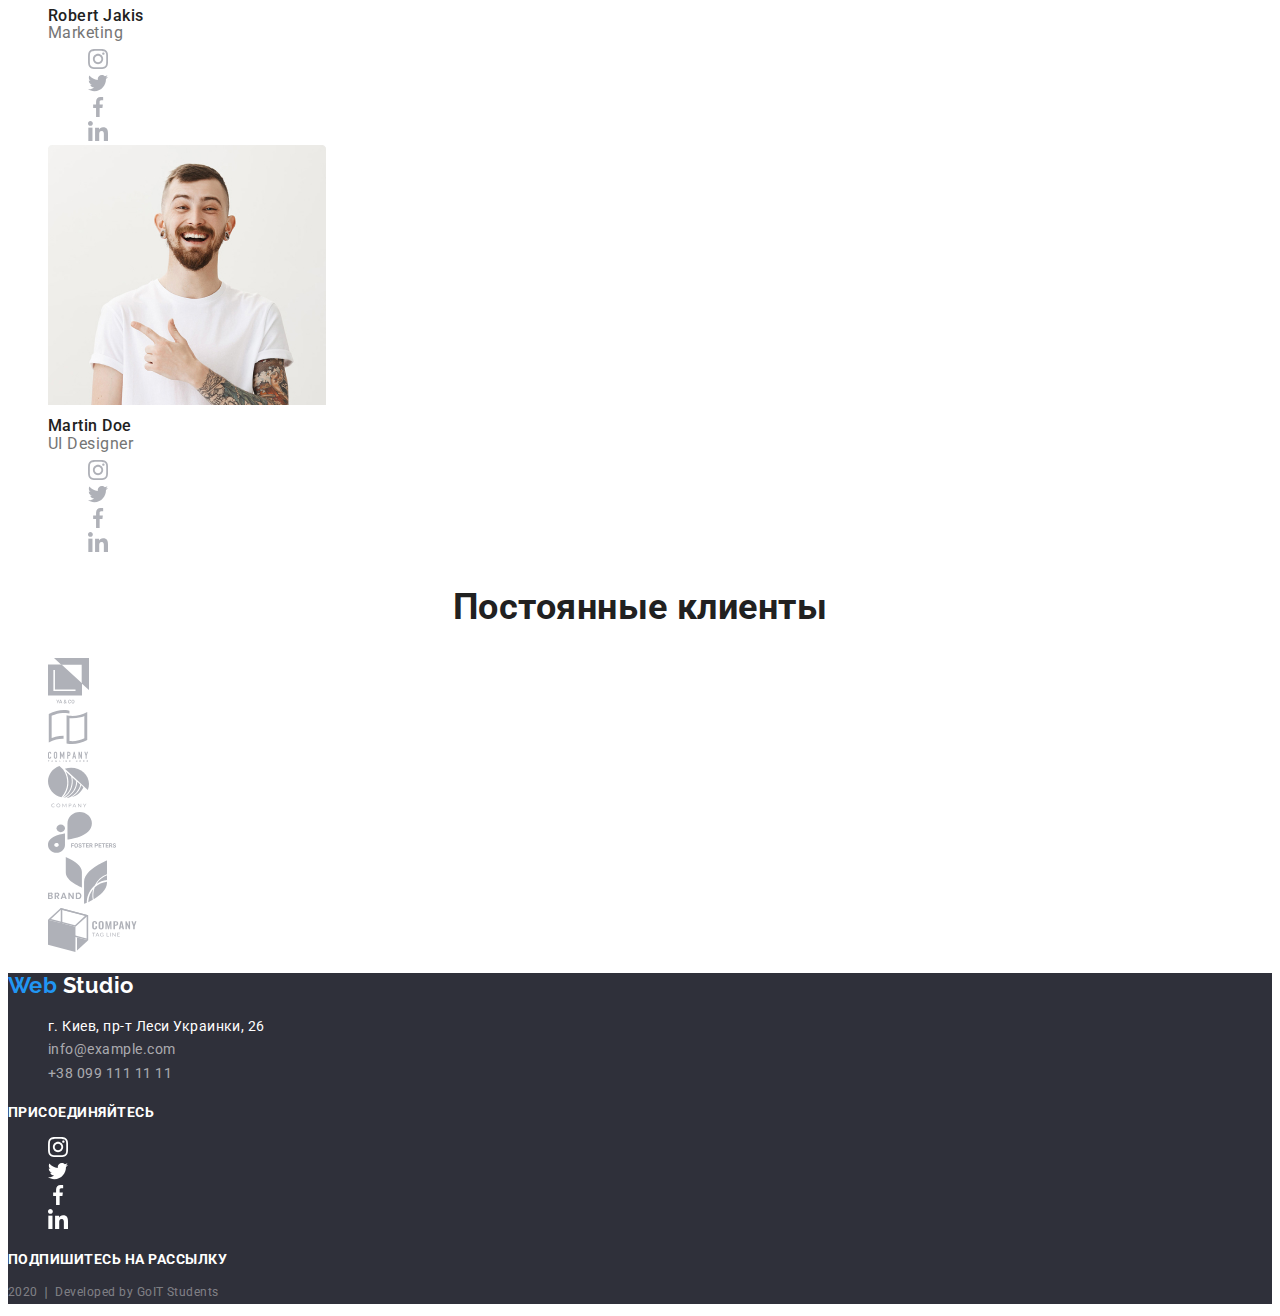
==== commit e1ac54aa: "Добавил некоторые классы" ====
--- a/index.html
+++ b/index.html
@@ -4,6 +4,11 @@
     <meta charset="UTF-8" />
     <meta name="viewport" content="width=device-width, initial-scale=1.0" />
     <title>Web Studio</title>
+    <link
+      href="https://fonts.googleapis.com/css2?family=Raleway:wght@700&family=Roboto:wght@400;500;700;900&display=swap"
+      rel="stylesheet"
+    />
+
     <link rel="stylesheet" href="./css/styles.css" />
   </head>
   <body>
@@ -40,7 +45,7 @@
       <!--Герой-->
       <section class="hero">
         <h1 class="hero-title">Эффективные решения для вашего бизнеса</h1>
-        <a href="" class="button primary link">Заказать услугу</a>
+        <a href="" class="hero-button button primary link">Заказать услугу</a>
       </section>
 
       <!--Наши преимущества-->
@@ -89,30 +94,30 @@
             <a href=""
               ><img src="./images/desktop.jpg" alt="Ноутбук" class="link"
             /></a>
-            <h3>Десктопные приложения</h3>
+            <h3 class="product-title">Десктопные приложения</h3>
           </li>
           <li>
             <a href=""
               ><img src="./images/mobile.jpg" alt="Телефон" class="link"
             /></a>
-            <h3>Мобильные приложения</h3>
+            <h3 class="product-title">Мобильные приложения</h3>
           </li>
           <li>
             <a href=""
               ><img src="./images/design.jpg" alt="Дизайн" class="link"
             /></a>
-            <h3>Дизайнерские решения</h3>
+            <h3 class="product-title">Дизайнерские решения</h3>
           </li>
         </ul>
       </section>
 
       <!--Наша команда-->
-      <section class="team-section">
+      <section class="section team">
         <h2 class="section-title">Наша команда</h2>
         <ul class="team-list list">
           <li>
             <img src="./images/john.jpg" alt="Джон Смит" width="278" />
-            <h3>John Smith</h3>
+            <h3 class="team-title">John Smith</h3>
             <p class="team-role">Product Designer</p>
             <ul class="list">
               <li>
@@ -131,7 +136,7 @@
           </li>
           <li>
             <img src="./images/marta.jpg" alt="Марта Стюарт" width="278" />
-            <h3>Marta Stewart</h3>
+            <h3 class="team-title">Marta Stewart</h3>
             <p class="team-role">Frontend Developer</p>
             <ul class="list">
               <li>
@@ -150,7 +155,7 @@
           </li>
           <li>
             <img src="./images/robert.jpg" alt="Роберт Джекис" width="278" />
-            <h3>Robert Jakis</h3>
+            <h3 class="team-title">Robert Jakis</h3>
             <p class="team-role">Marketing</p>
             <ul class="list">
               <li>
@@ -169,7 +174,7 @@
           </li>
           <li>
             <img src="./images/martin.jpg" alt="Мартин Доу" width="278" />
-            <h3>Martin Doe</h3>
+            <h3 class="team-title">Martin Doe</h3>
             <p class="team-role">UI Designer</p>
             <ul class="list">
               <li>
--- a/css/styles.css
+++ b/css/styles.css
@@ -21,6 +21,8 @@
 body {
   background-color: var(--primary-white-color);
   color: var(--primary-text-color);
+  font-family: Roboto, sans-serif;
+  letter-spacing: 0.03em;
 }
 
 .list {
@@ -31,11 +33,22 @@
   text-decoration: none;
 }
 
+.section .section-title {
+  font-weight: 700;
+  font-size: 36px;
+  line-height: 1.17;
+  text-align: center;
+}
+
 /* Button */
 
 .button {
   color: var(--primary-text-color);
   background-color: var(--primary-white-color);
+  font-family: inherit;
+  font-weight: 500;
+  font-size: 16px;
+  line-height: 1.63;
 }
 
 .button.primary {
@@ -49,10 +62,16 @@
 }
 
 /* Index.html */
+
 /* Header */
 
 .logo {
   color: var(--primary-text-color);
+  font-family: Raleway;
+  font-weight: 700;
+  font-size: 26px;
+  line-height: 1.2;
+  letter-spacing: 0.03em;
 }
 
 .web-logo {
@@ -82,19 +101,71 @@
   color: var(--accent-color);
 }
 
+.site-nav,
+.contacts-nav {
+  font-weight: 500;
+  font-size: 14px;
+  line-height: 1.14;
+  letter-spacing: 0.02em;
+}
+
 /* Hero */
 .hero-title {
   color: var(--primary-white-color);
+  font-weight: 900;
+  font-size: 44px;
+  line-height: 1.36;
+  text-align: center;
+  letter-spacing: 0.06em;
+  text-transform: uppercase;
+}
+
+.hero-button {
+  font-size: 16px;
+  line-height: 1.87;
+  letter-spacing: 0.06em;
+}
+
+/* Features */
+
+.feature-title {
+  font-weight: 700;
+  font-size: 14px;
+  line-height: 1.14;
+  text-transform: uppercase;
+}
+
+.feature-list .feature-content {
+  color: var(--title-text-color);
+  font-size: 14px;
+  line-height: 1.7;
 }
 
 /* What we do */
-.feature-list .feature-content {
-  color: var(--title-text-color);
+
+.product-title {
+  font-weight: 700;
+  font-size: 14px;
+  line-height: 1.14;
+  text-transform: uppercase;
 }
 
 /* Our team */
+
+.team-title {
+  font-weight: 500;
+  font-size: 16px;
+  line-height: 1.19px;
+}
+
 .team-role {
   color: var(--title-text-color);
+  font-size: 16px;
+  line-height: 1.19px;
+}
+
+.team-section {
+  background-color: var(--secondary-background-color);
 }
 
 /* Footer */
@@ -105,28 +176,46 @@
 
 .footer-logo {
   color: var(--primary-white-color);
+  font-family: Raleway;
+  font-weight: 700;
+  font-size: 22px;
+  line-height: 1.18;
 }
 
 .address {
   color: var(--primary-white-color);
+  font-style: normal;
+  font-size: 14px;
+  line-height: 1.71;
 }
 
 .footer-contacts {
   color: var(--footer-contacts-color);
+  font-style: normal;
+  font-size: 14px;
+  line-height: 1.71;
 }
 
 .footer-title {
   color: var(--primary-white-color);
+  font-weight: 700;
+  font-size: 14px;
+  line-height: 1.14;
+  text-transform: uppercase;
 }
 
 .signature {
   color: var(--footer-signature-color);
+  font-size: 12px;
+  line-height: 2;
 }
 
 /* Portfolio */
 
 .section-list .section-content {
   color: var(--title-text-color);
+  font-size: 16px;
+  line-height: 1.88;
 }
 
 .section-list .button:hover,
@@ -134,3 +223,18 @@
   color: var(--primary-white-color);
   background-color: var(--accent-color);
 }
+
+.section-list .text {
+  color: var(--primary-white-color);
+  background-color: grey;
+  font-size: 18px;
+  line-height: 1.56;
+}
+
+.section-list-title {
+  color: var(--primary-text-color);
+  font-weight: 700;
+  font-size: 18px;
+  line-height: 2;
+  letter-spacing: 0.06em;
+}
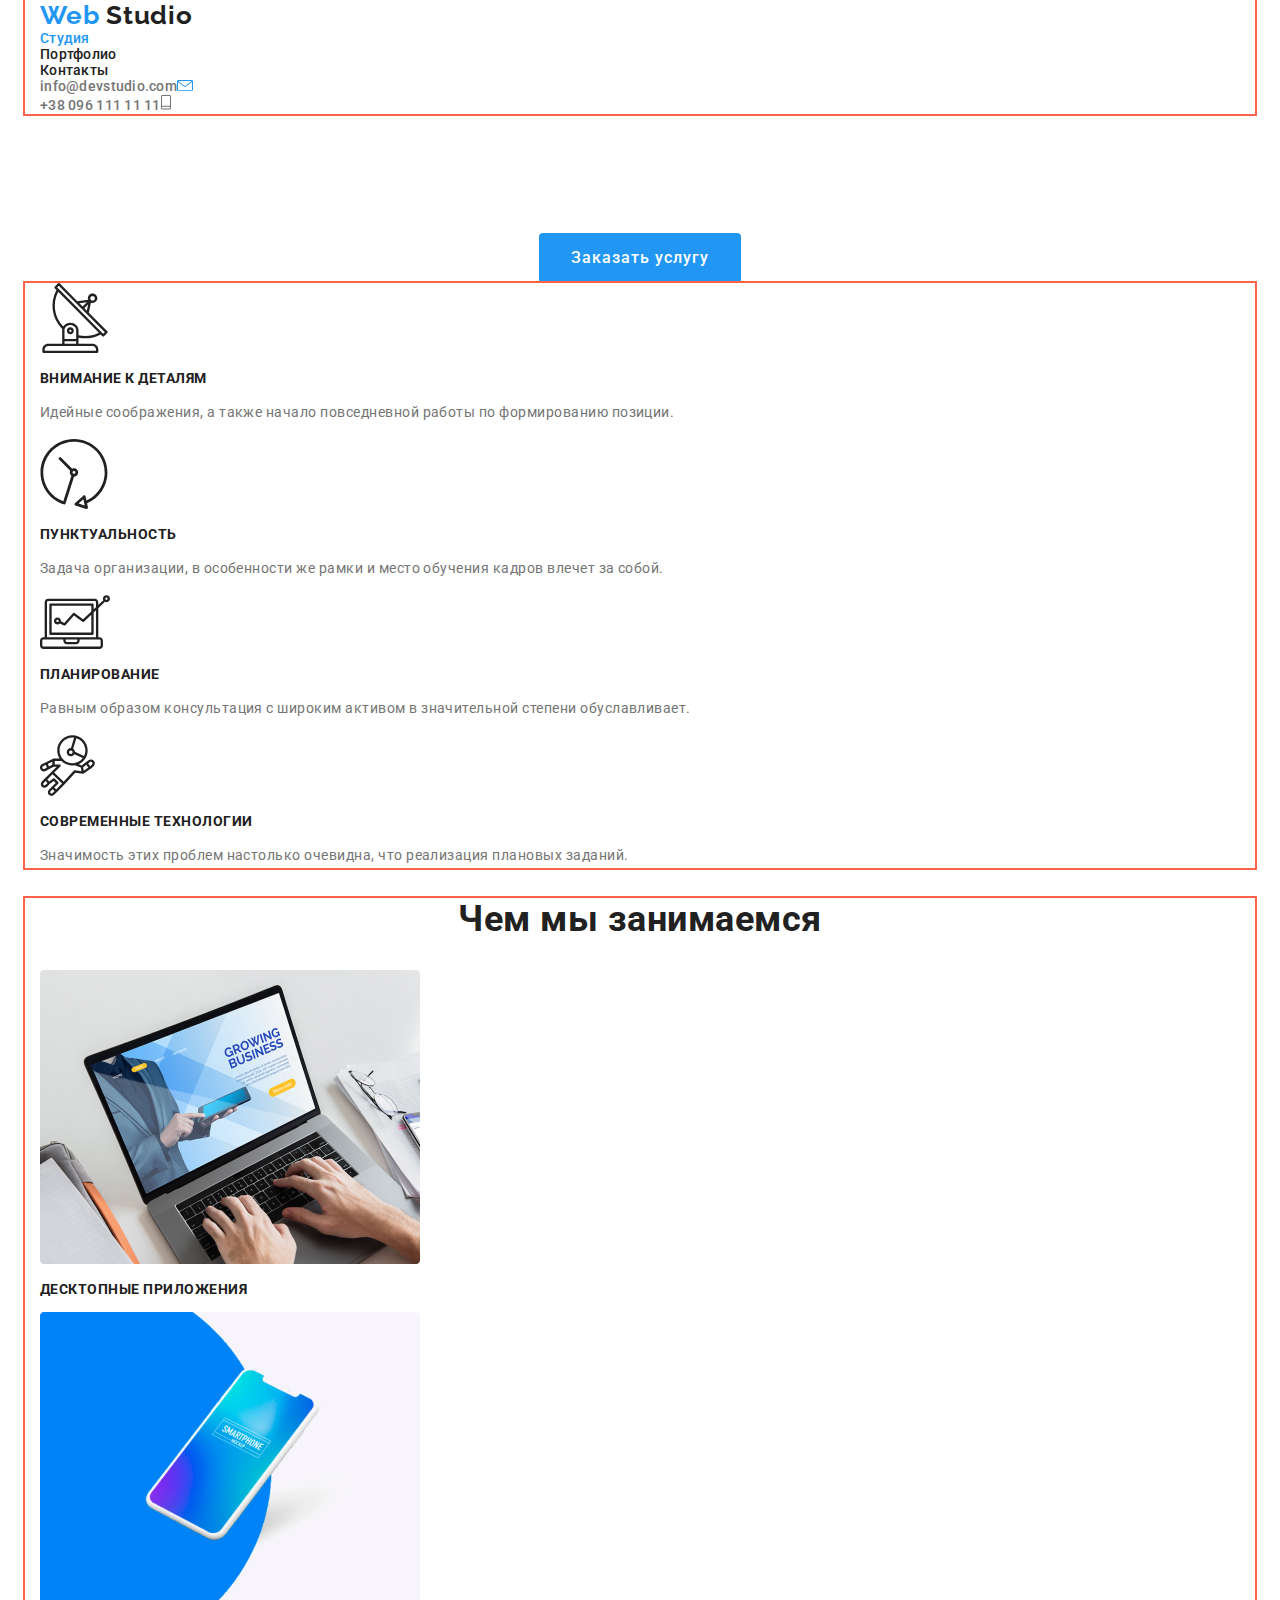
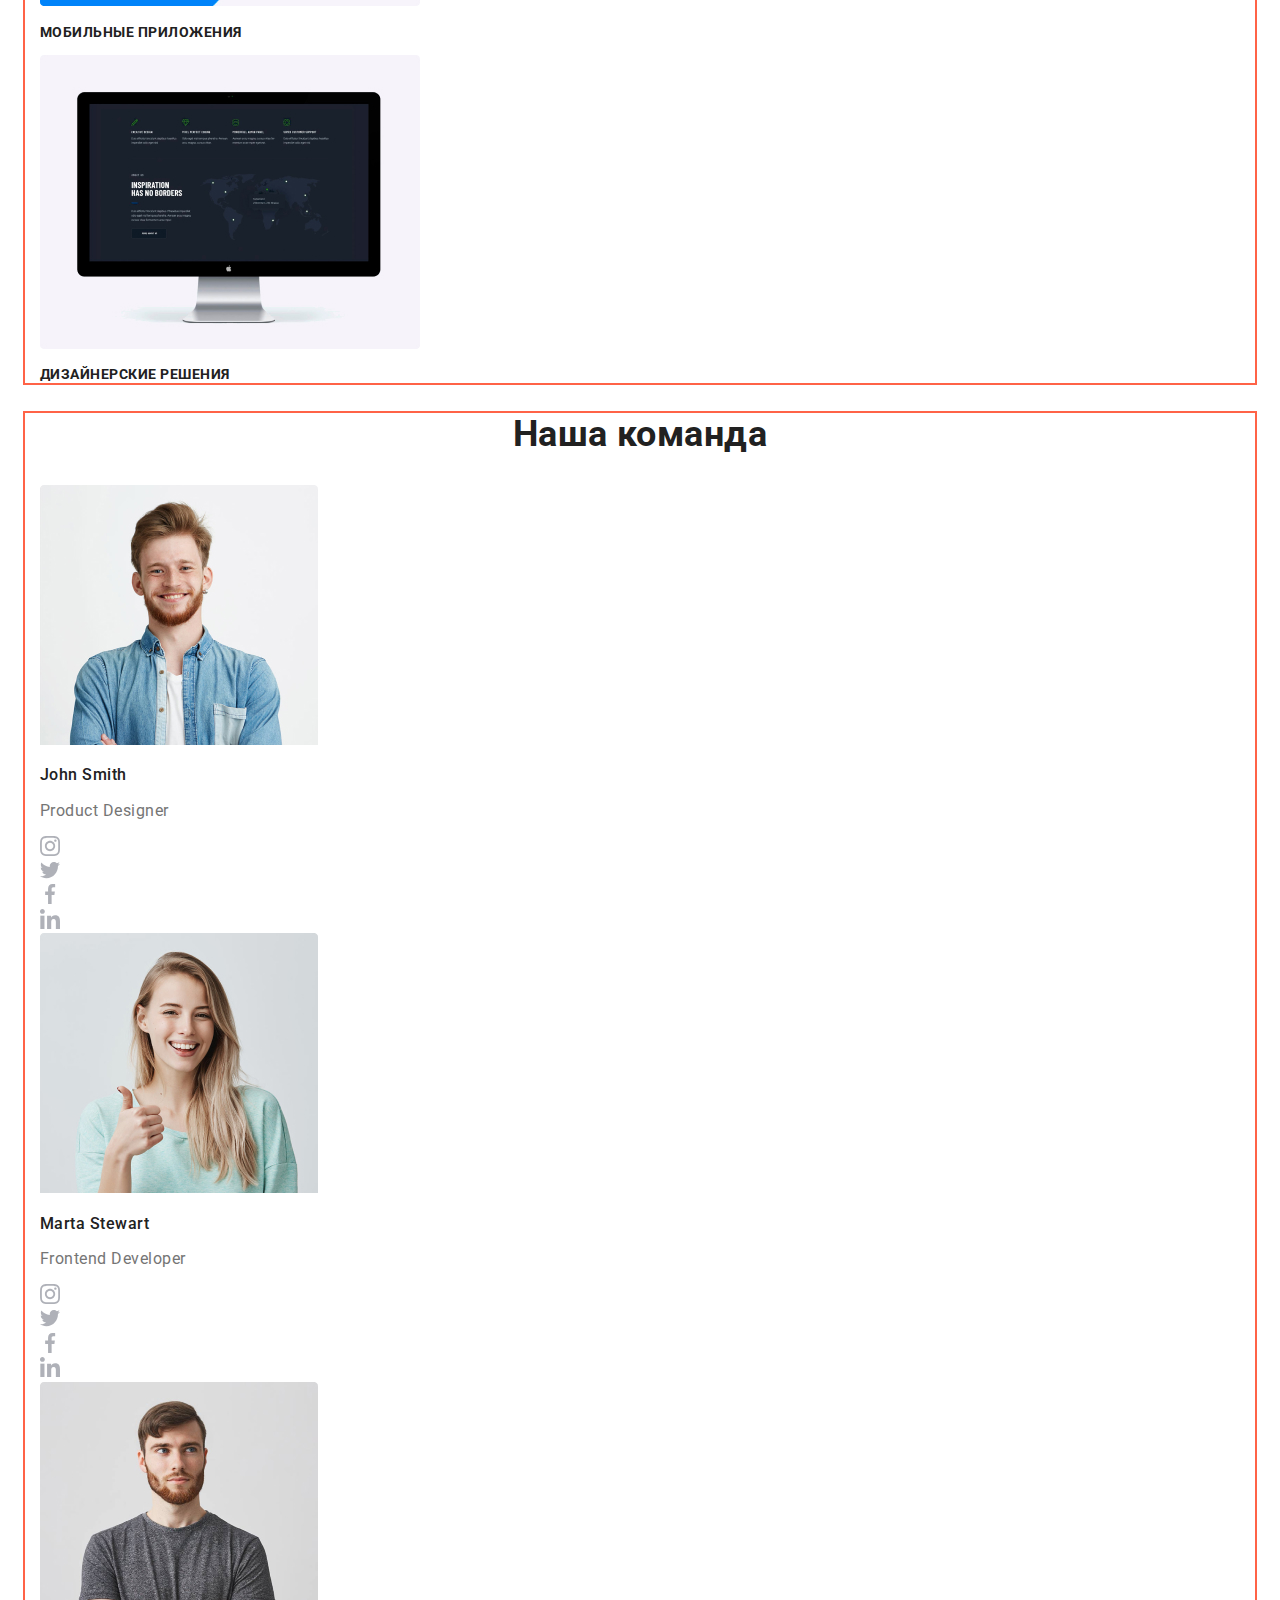
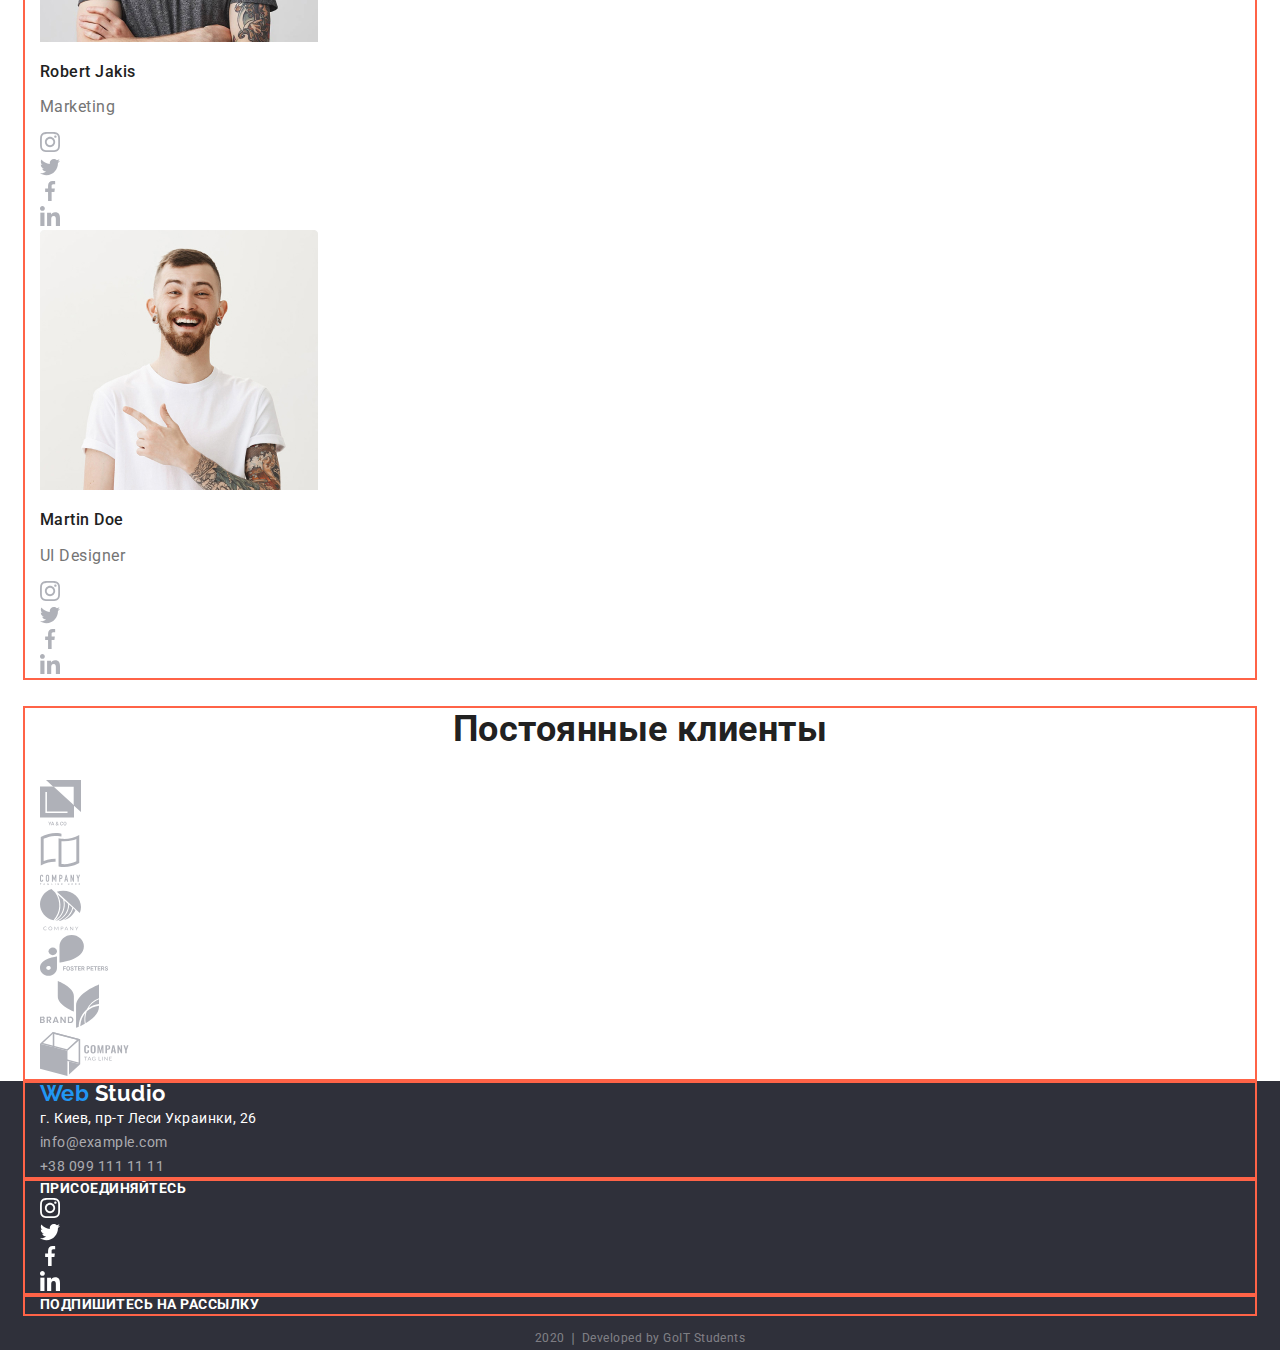
==== commit cc85ed3c: "Добавил глобальный box-sizing, добавил класс container" ====
--- a/index.html
+++ b/index.html
@@ -8,37 +8,44 @@
       href="https://fonts.googleapis.com/css2?family=Raleway:wght@700&family=Roboto:wght@400;500;700;900&display=swap"
       rel="stylesheet"
     />
+    <link
+      rel="stylesheet"
+      href="https://cdnjs.cloudflare.com/ajax/libs/modern-normalize/0.6.0/modern-normalize.min.css"
+    />
 
     <link rel="stylesheet" href="./css/styles.css" />
   </head>
   <body>
     <header>
       <!-- Навигация по сайту -->
-      <nav>
-        <a href="./index.html" class="logo link"
-          ><span class="web-logo">Web</span> Studio
-        </a>
-
-        <ul class="site-nav list">
-          <li><a href="./index.html" class="current link">Студия</a></li>
-          <li><a href="./portfolio.html" class="link">Портфолио</a></li>
-          <li><a href="" class="link">Контакты</a></li>
-        </ul>
-
-        <!-- Контакты -->
-        <ul class="contacts-nav list">
-          <li>
-            <a href="mailto:info@devstudio.com" class="header-contacts link"
-              >info@devstudio.com<img src="./images/envelope.svg" alt=""
-            /></a>
-          </li>
-          <li>
-            <a href="tel:+380961111111" class="header-contacts link"
-              >+38 096 111 11 11<img src="./images/phone.svg" alt=""
-            /></a>
-          </li>
-        </ul>
-      </nav>
+
+      <div class="container">
+        <nav>
+          <a href="./index.html" class="logo link"
+            ><span class="web-logo">Web</span> Studio
+          </a>
+
+          <ul class="site-nav list">
+            <li><a href="./index.html" class="current link">Студия</a></li>
+            <li><a href="./portfolio.html" class="link">Портфолио</a></li>
+            <li><a href="" class="link">Контакты</a></li>
+          </ul>
+
+          <!-- Контакты -->
+          <ul class="contacts-nav list">
+            <li>
+              <a href="mailto:info@devstudio.com" class="header-contacts link"
+                >info@devstudio.com<img src="./images/envelope.svg" alt=""
+              /></a>
+            </li>
+            <li>
+              <a href="tel:+380961111111" class="header-contacts link"
+                >+38 096 111 11 11<img src="./images/phone.svg" alt=""
+              /></a>
+            </li>
+          </ul>
+        </nav>
+      </div>
     </header>
 
     <main>
@@ -50,179 +57,187 @@
 
       <!--Наши преимущества-->
       <section class="section">
-        <ul class="feature-list list">
-          <li>
-            <img src="./images/detail.svg" alt="" />
-            <h3 class="feature-title">Внимание к деталям</h3>
-            <p class="feature-content">
-              Идейные соображения, а также начало повседневной работы по
-              формированию позиции.
-            </p>
-          </li>
-          <li>
-            <img src="./images/time.svg" alt="" />
-            <h3 class="feature-title">Пунктуальность</h3>
-            <p class="feature-content">
-              Задача организации, в особенности же рамки и место обучения кадров
-              влечет за собой.
-            </p>
-          </li>
-          <li>
-            <img src="./images/plan.svg" alt="" />
-            <h3 class="feature-title">Планирование</h3>
-            <p class="feature-content">
-              Равным образом консультация с широким активом в значительной
-              степени обуславливает.
-            </p>
-          </li>
-          <li>
-            <img src="./images/techno.svg" alt="" />
-            <h3 class="feature-title">Современные технологии</h3>
-            <p class="feature-content">
-              Значимость этих проблем настолько очевидна, что реализация
-              плановых заданий.
-            </p>
-          </li>
-        </ul>
+        <div class="container">
+          <ul class="feature-list list">
+            <li>
+              <img src="./images/detail.svg" alt="" />
+              <h3 class="feature-title">Внимание к деталям</h3>
+              <p class="feature-content">
+                Идейные соображения, а также начало повседневной работы по
+                формированию позиции.
+              </p>
+            </li>
+            <li>
+              <img src="./images/time.svg" alt="" />
+              <h3 class="feature-title">Пунктуальность</h3>
+              <p class="feature-content">
+                Задача организации, в особенности же рамки и место обучения
+                кадров влечет за собой.
+              </p>
+            </li>
+            <li>
+              <img src="./images/plan.svg" alt="" />
+              <h3 class="feature-title">Планирование</h3>
+              <p class="feature-content">
+                Равным образом консультация с широким активом в значительной
+                степени обуславливает.
+              </p>
+            </li>
+            <li>
+              <img src="./images/techno.svg" alt="" />
+              <h3 class="feature-title">Современные технологии</h3>
+              <p class="feature-content">
+                Значимость этих проблем настолько очевидна, что реализация
+                плановых заданий.
+              </p>
+            </li>
+          </ul>
+        </div>
       </section>
 
       <!--Наши услуги-->
       <section class="section">
-        <h2 class="section-title">Чем мы занимаемся</h2>
-        <ul class="list">
-          <li>
-            <a href=""
-              ><img src="./images/desktop.jpg" alt="Ноутбук" class="link"
-            /></a>
-            <h3 class="product-title">Десктопные приложения</h3>
-          </li>
-          <li>
-            <a href=""
-              ><img src="./images/mobile.jpg" alt="Телефон" class="link"
-            /></a>
-            <h3 class="product-title">Мобильные приложения</h3>
-          </li>
-          <li>
-            <a href=""
-              ><img src="./images/design.jpg" alt="Дизайн" class="link"
-            /></a>
-            <h3 class="product-title">Дизайнерские решения</h3>
-          </li>
-        </ul>
+        <div class="container">
+          <h2 class="section-title">Чем мы занимаемся</h2>
+          <ul class="list">
+            <li>
+              <a href=""
+                ><img src="./images/desktop.jpg" alt="Ноутбук" class="link"
+              /></a>
+              <h3 class="product-title">Десктопные приложения</h3>
+            </li>
+            <li>
+              <a href=""
+                ><img src="./images/mobile.jpg" alt="Телефон" class="link"
+              /></a>
+              <h3 class="product-title">Мобильные приложения</h3>
+            </li>
+            <li>
+              <a href=""
+                ><img src="./images/design.jpg" alt="Дизайн" class="link"
+              /></a>
+              <h3 class="product-title">Дизайнерские решения</h3>
+            </li>
+          </ul>
+        </div>
       </section>
 
       <!--Наша команда-->
       <section class="section team">
-        <h2 class="section-title">Наша команда</h2>
-        <ul class="team-list list">
-          <li>
-            <img src="./images/john.jpg" alt="Джон Смит" width="278" />
-            <h3 class="team-title">John Smith</h3>
-            <p class="team-role">Product Designer</p>
-            <ul class="list">
-              <li>
-                <a href=""><img src="./images/instagram.svg" alt="" /></a>
-              </li>
-              <li>
-                <a href=""><img src="./images/twitter.svg" alt="" /></a>
-              </li>
-              <li>
-                <a href=""><img src="./images/facebook.svg" alt="" /></a>
-              </li>
-              <li>
-                <a href=""><img src="./images/linkedin.svg" alt="" /></a>
-              </li>
-            </ul>
-          </li>
-          <li>
-            <img src="./images/marta.jpg" alt="Марта Стюарт" width="278" />
-            <h3 class="team-title">Marta Stewart</h3>
-            <p class="team-role">Frontend Developer</p>
-            <ul class="list">
-              <li>
-                <a href=""><img src="./images/instagram.svg" alt="" /></a>
-              </li>
-              <li>
-                <a href=""><img src="./images/twitter.svg" alt="" /></a>
-              </li>
-              <li>
-                <a href=""><img src="./images/facebook.svg" alt="" /></a>
-              </li>
-              <li>
-                <a href=""><img src="./images/linkedin.svg" alt="" /></a>
-              </li>
-            </ul>
-          </li>
-          <li>
-            <img src="./images/robert.jpg" alt="Роберт Джекис" width="278" />
-            <h3 class="team-title">Robert Jakis</h3>
-            <p class="team-role">Marketing</p>
-            <ul class="list">
-              <li>
-                <a href=""><img src="./images/instagram.svg" alt="" /></a>
-              </li>
-              <li>
-                <a href=""><img src="./images/twitter.svg" alt="" /></a>
-              </li>
-              <li>
-                <a href=""><img src="./images/facebook.svg" alt="" /></a>
-              </li>
-              <li>
-                <a href=""><img src="./images/linkedin.svg" alt="" /></a>
-              </li>
-            </ul>
-          </li>
-          <li>
-            <img src="./images/martin.jpg" alt="Мартин Доу" width="278" />
-            <h3 class="team-title">Martin Doe</h3>
-            <p class="team-role">UI Designer</p>
-            <ul class="list">
-              <li>
-                <a href=""><img src="./images/instagram.svg" alt="" /></a>
-              </li>
-              <li>
-                <a href=""><img src="./images/twitter.svg" alt="" /></a>
-              </li>
-              <li>
-                <a href=""><img src="./images/facebook.svg" alt="" /></a>
-              </li>
-              <li>
-                <a href=""><img src="./images/linkedin.svg" alt="" /></a>
-              </li>
-            </ul>
-          </li>
-        </ul>
+        <div class="container">
+          <h2 class="section-title">Наша команда</h2>
+          <ul class="team-list list">
+            <li>
+              <img src="./images/john.jpg" alt="Джон Смит" width="278" />
+              <h3 class="team-title">John Smith</h3>
+              <p class="team-role">Product Designer</p>
+              <ul class="list">
+                <li>
+                  <a href=""><img src="./images/instagram.svg" alt="" /></a>
+                </li>
+                <li>
+                  <a href=""><img src="./images/twitter.svg" alt="" /></a>
+                </li>
+                <li>
+                  <a href=""><img src="./images/facebook.svg" alt="" /></a>
+                </li>
+                <li>
+                  <a href=""><img src="./images/linkedin.svg" alt="" /></a>
+                </li>
+              </ul>
+            </li>
+            <li>
+              <img src="./images/marta.jpg" alt="Марта Стюарт" width="278" />
+              <h3 class="team-title">Marta Stewart</h3>
+              <p class="team-role">Frontend Developer</p>
+              <ul class="list">
+                <li>
+                  <a href=""><img src="./images/instagram.svg" alt="" /></a>
+                </li>
+                <li>
+                  <a href=""><img src="./images/twitter.svg" alt="" /></a>
+                </li>
+                <li>
+                  <a href=""><img src="./images/facebook.svg" alt="" /></a>
+                </li>
+                <li>
+                  <a href=""><img src="./images/linkedin.svg" alt="" /></a>
+                </li>
+              </ul>
+            </li>
+            <li>
+              <img src="./images/robert.jpg" alt="Роберт Джекис" width="278" />
+              <h3 class="team-title">Robert Jakis</h3>
+              <p class="team-role">Marketing</p>
+              <ul class="list">
+                <li>
+                  <a href=""><img src="./images/instagram.svg" alt="" /></a>
+                </li>
+                <li>
+                  <a href=""><img src="./images/twitter.svg" alt="" /></a>
+                </li>
+                <li>
+                  <a href=""><img src="./images/facebook.svg" alt="" /></a>
+                </li>
+                <li>
+                  <a href=""><img src="./images/linkedin.svg" alt="" /></a>
+                </li>
+              </ul>
+            </li>
+            <li>
+              <img src="./images/martin.jpg" alt="Мартин Доу" width="278" />
+              <h3 class="team-title">Martin Doe</h3>
+              <p class="team-role">UI Designer</p>
+              <ul class="list">
+                <li>
+                  <a href=""><img src="./images/instagram.svg" alt="" /></a>
+                </li>
+                <li>
+                  <a href=""><img src="./images/twitter.svg" alt="" /></a>
+                </li>
+                <li>
+                  <a href=""><img src="./images/facebook.svg" alt="" /></a>
+                </li>
+                <li>
+                  <a href=""><img src="./images/linkedin.svg" alt="" /></a>
+                </li>
+              </ul>
+            </li>
+          </ul>
+        </div>
       </section>
 
       <!--Наши клиенты-->
       <section class="section">
-        <h2 class="section-title">Постоянные клиенты</h2>
-        <ul class="list">
-          <li>
-            <a href=""><img src="./images/logo11.svg" alt="" /></a>
-          </li>
-          <li>
-            <a href=""><img src="./images/logo22.svg" alt="" /></a>
-          </li>
-          <li>
-            <a href=""><img src="./images/logo33.svg" alt="" /></a>
-          </li>
-          <li>
-            <a href=""><img src="./images/logo44.svg" alt="" /></a>
-          </li>
-          <li>
-            <a href=""><img src="./images/logo55.svg" alt="" /></a>
-          </li>
-          <li>
-            <a href=""><img src="./images/logo66.svg" alt="" /></a>
-          </li>
-        </ul>
+        <div class="container">
+          <h2 class="section-title">Постоянные клиенты</h2>
+          <ul class="list">
+            <li>
+              <a href=""><img src="./images/logo11.svg" alt="" /></a>
+            </li>
+            <li>
+              <a href=""><img src="./images/logo22.svg" alt="" /></a>
+            </li>
+            <li>
+              <a href=""><img src="./images/logo33.svg" alt="" /></a>
+            </li>
+            <li>
+              <a href=""><img src="./images/logo44.svg" alt="" /></a>
+            </li>
+            <li>
+              <a href=""><img src="./images/logo55.svg" alt="" /></a>
+            </li>
+            <li>
+              <a href=""><img src="./images/logo66.svg" alt="" /></a>
+            </li>
+          </ul>
+        </div>
       </section>
     </main>
 
     <footer class="footer">
       <!--Контакты-->
-      <div>
+      <div class="container">
         <a href="./index.html" class="footer-logo link"
           ><span class="web-logo">Web</span> Studio</a
         >
@@ -244,7 +259,7 @@
       </div>
 
       <!-- Соц. сети -->
-      <div>
+      <div class="container">
         <b class="footer-title">Присоединяйтесь</b>
         <ul class="list">
           <li>
@@ -262,11 +277,11 @@
         </ul>
       </div>
 
-      <div>
+      <div class="container">
         <b class="footer-title">Подпишитесь на рассылку</b>
       </div>
 
-      <p class="signature">2020 &#10072; Developed by GoIT Students</p>
+      <p class="copyright">2020 &#10072; Developed by GoIT Students</p>
     </footer>
   </body>
 </html>
--- a/css/styles.css
+++ b/css/styles.css
@@ -18,6 +18,17 @@
 }
 
 /* General */
+
+html {
+  box-sizing: border-box;
+}
+
+*,
+*::before,
+*::after {
+  box-sizing: inherit;
+}
+
 body {
   background-color: var(--primary-white-color);
   color: var(--primary-text-color);
@@ -25,8 +36,18 @@
   letter-spacing: 0.03em;
 }
 
+.container {
+  width: 1230px;
+  padding-left: 15px;
+  padding-right: 15px;
+  margin: 0 auto;
+  outline: 2px solid tomato;
+}
+
 .list {
   list-style: none;
+  padding: 0px;
+  margin: 0px;
 }
 
 .link {
@@ -110,6 +131,11 @@
 }
 
 /* Hero */
+
+.hero {
+  text-align: center;
+}
+
 .hero-title {
   color: var(--primary-white-color);
   font-weight: 900;
@@ -121,9 +147,12 @@
 }
 
 .hero-button {
+  display: inline-block;
   font-size: 16px;
   line-height: 1.87;
   letter-spacing: 0.06em;
+  padding: 10px 32px;
+  border-radius: 4px;
 }
 
 /* Features */
@@ -155,13 +184,13 @@
 .team-title {
   font-weight: 500;
   font-size: 16px;
-  line-height: 1.19px;
+  line-height: 1.2;
 }
 
 .team-role {
   color: var(--title-text-color);
   font-size: 16px;
-  line-height: 1.19px;
+  line-height: 1.2;
 }
 
 .team-section {
@@ -196,6 +225,11 @@
   line-height: 1.71;
 }
 
+.footer-contacts:hover,
+.footer-contacts:focus {
+  color: var(--accent-color);
+}
+
 .footer-title {
   color: var(--primary-white-color);
   font-weight: 700;
@@ -204,10 +238,11 @@
   text-transform: uppercase;
 }
 
-.signature {
+.copyright {
   color: var(--footer-signature-color);
   font-size: 12px;
   line-height: 2;
+  text-align: center;
 }
 
 /* Portfolio */
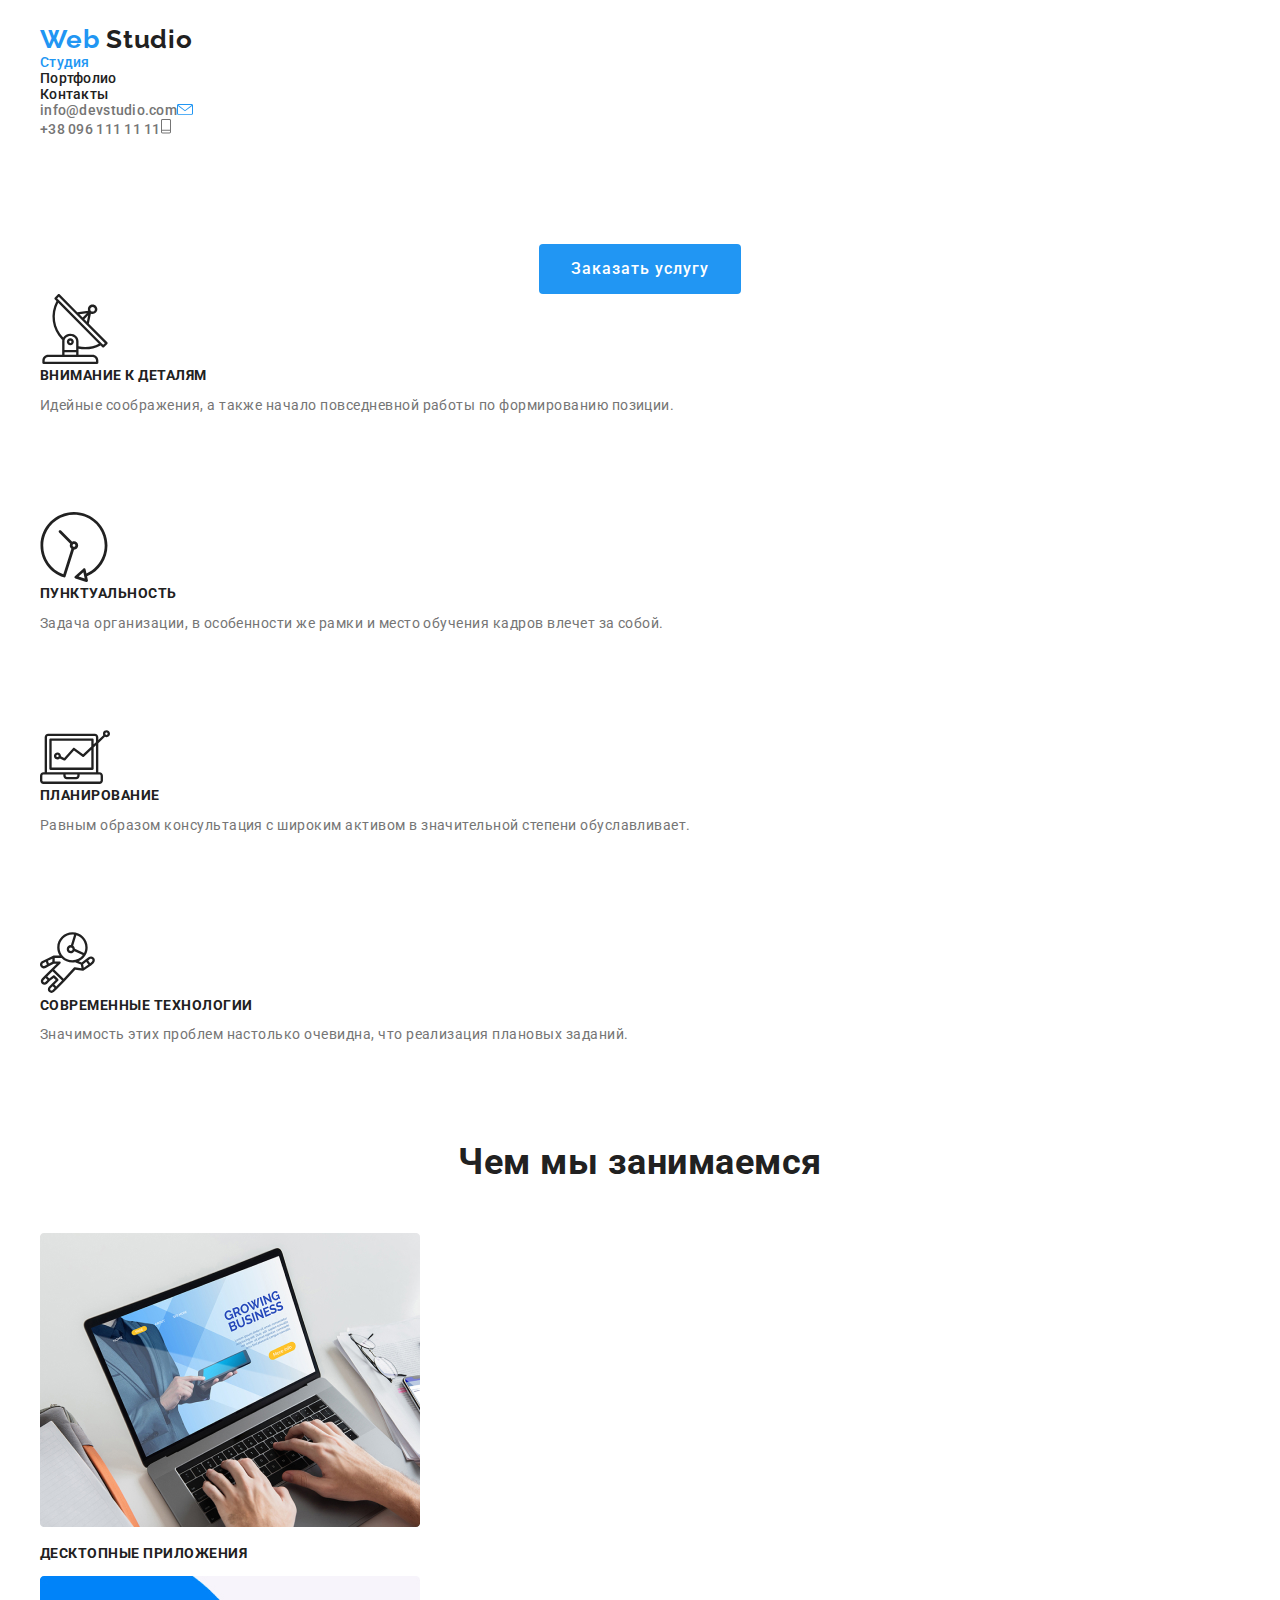
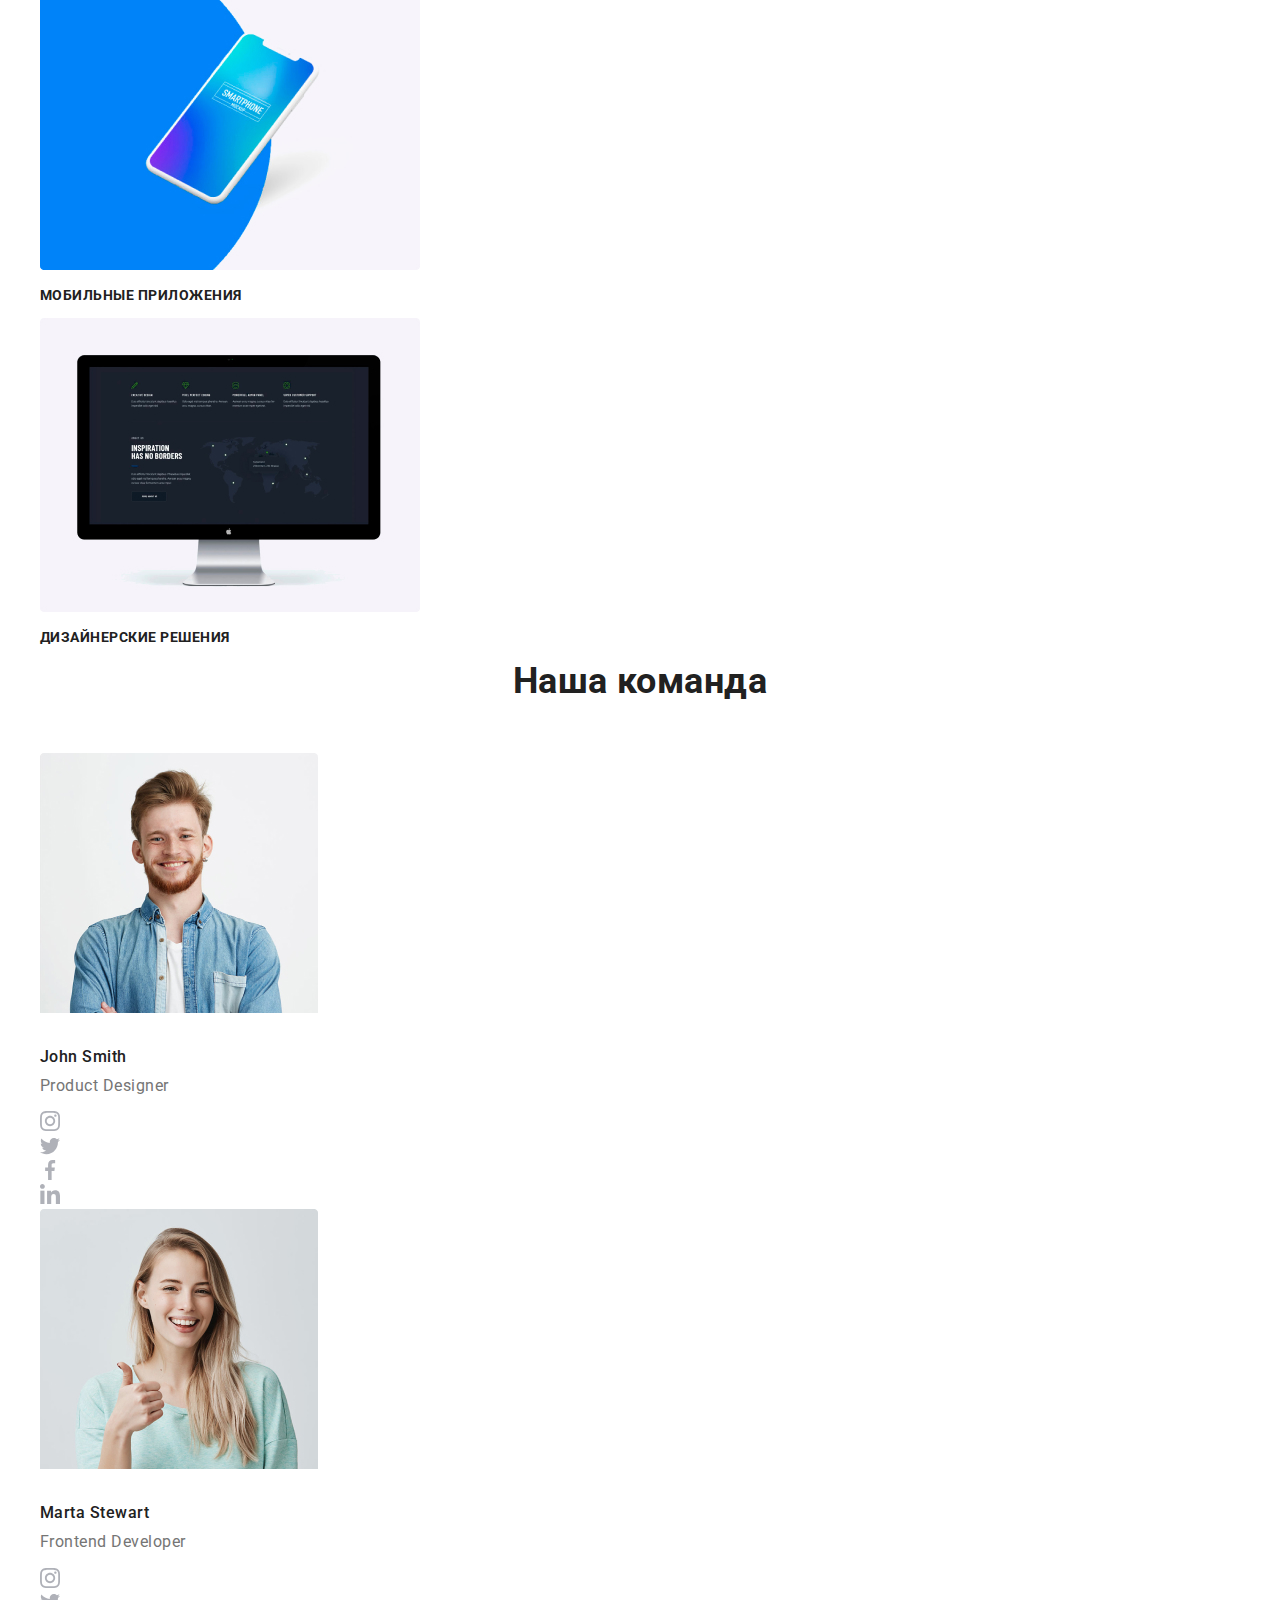
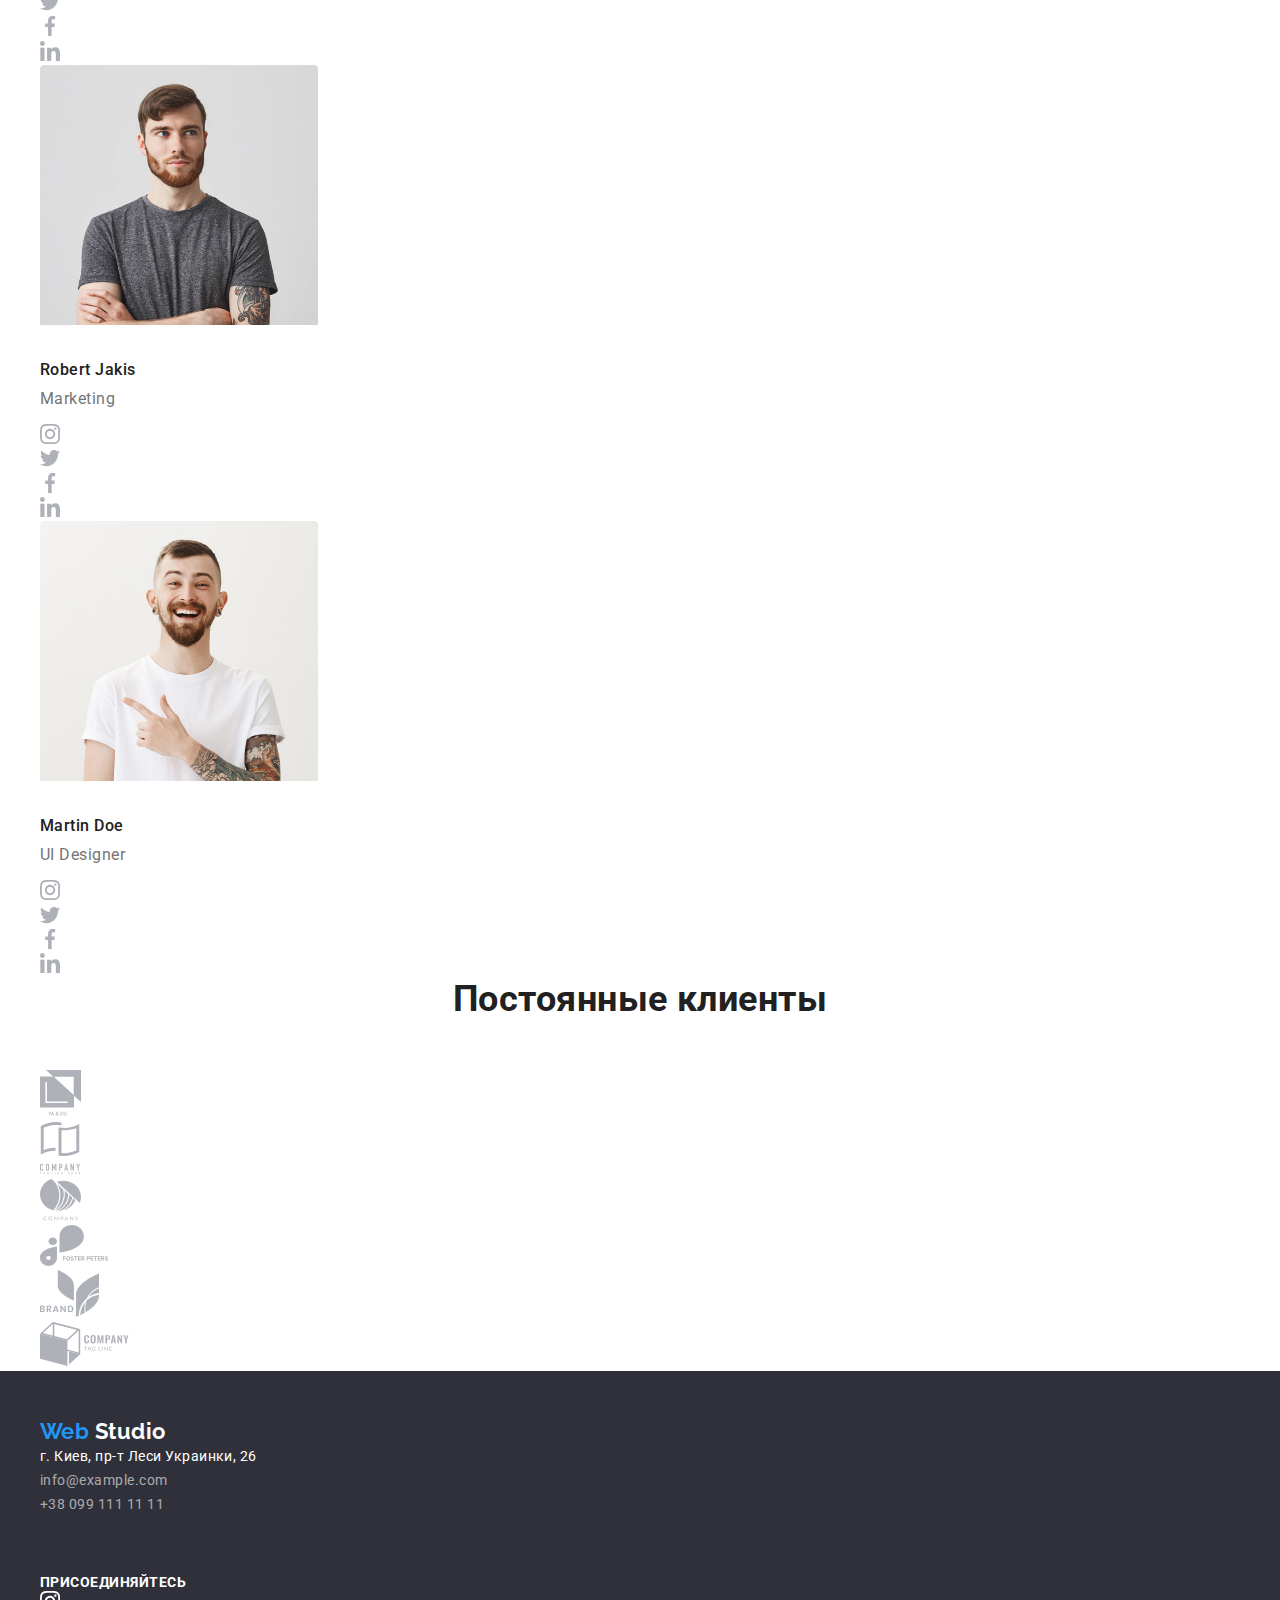
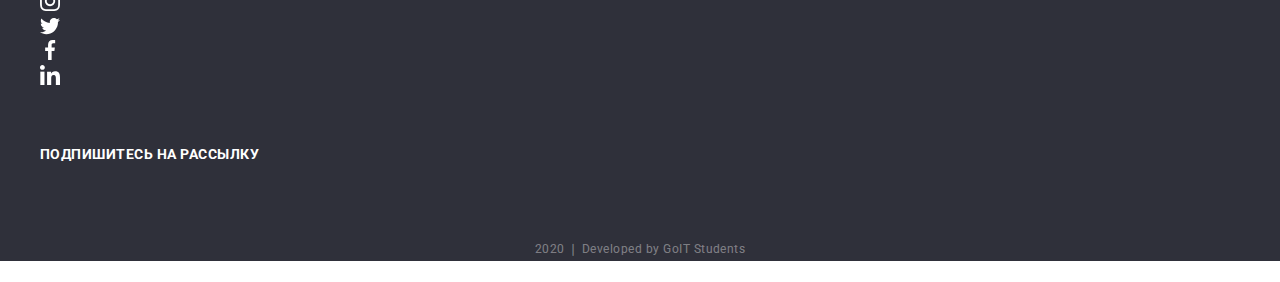
==== commit fb6d4f39: "Добавил 2 класса в футере" ====
--- a/index.html
+++ b/index.html
@@ -259,7 +259,7 @@
       </div>
 
       <!-- Соц. сети -->
-      <div class="container">
+      <div class="container social-links">
         <b class="footer-title">Присоединяйтесь</b>
         <ul class="list">
           <li>
@@ -277,7 +277,7 @@
         </ul>
       </div>
 
-      <div class="container">
+      <div class="container subscribe">
         <b class="footer-title">Подпишитесь на рассылку</b>
       </div>
 
--- a/css/styles.css
+++ b/css/styles.css
@@ -41,7 +41,7 @@
   padding-left: 15px;
   padding-right: 15px;
   margin: 0 auto;
-  outline: 2px solid tomato;
+  /* outline: 2px solid tomato; */
 }
 
 .list {
@@ -55,6 +55,9 @@
 }
 
 .section .section-title {
+  margin-top: 0px;
+  margin-bottom: 50px;
+
   font-weight: 700;
   font-size: 36px;
   line-height: 1.17;
@@ -70,6 +73,9 @@
   font-weight: 500;
   font-size: 16px;
   line-height: 1.63;
+  min-width: 73px;
+  border-radius: 4px;
+  text-align: center;
 }
 
 .button.primary {
@@ -87,6 +93,9 @@
 /* Header */
 
 .logo {
+  display: inline-block;
+  margin-top: 24px;
+
   color: var(--primary-text-color);
   font-family: Raleway;
   font-weight: 700;
@@ -137,6 +146,9 @@
 }
 
 .hero-title {
+  margin-top: 0px;
+  margin-bottom: 46px;
+
   color: var(--primary-white-color);
   font-weight: 900;
   font-size: 44px;
@@ -148,16 +160,20 @@
 
 .hero-button {
   display: inline-block;
+  padding: 10px 32px;
+  border-radius: 4px;
+
   font-size: 16px;
   line-height: 1.87;
   letter-spacing: 0.06em;
-  padding: 10px 32px;
-  border-radius: 4px;
 }
 
 /* Features */
 
 .feature-title {
+  margin-top: 0px;
+  margin-bottom: 10px;
+
   font-weight: 700;
   font-size: 14px;
   line-height: 1.14;
@@ -165,6 +181,9 @@
 }
 
 .feature-list .feature-content {
+  margin-top: 0px;
+  margin-bottom: 94px;
+
   color: var(--title-text-color);
   font-size: 14px;
   line-height: 1.7;
@@ -182,12 +201,16 @@
 /* Our team */
 
 .team-title {
+  margin-top: 30px;
+  margin-bottom: 10px;
   font-weight: 500;
   font-size: 16px;
   line-height: 1.2;
 }
 
 .team-role {
+  margin-top: 0px;
+  margin-bottom: 16px;
   color: var(--title-text-color);
   font-size: 16px;
   line-height: 1.2;
@@ -204,6 +227,9 @@
 }
 
 .footer-logo {
+  display: inline-block;
+  margin-top: 48px;
+
   color: var(--primary-white-color);
   font-family: Raleway;
   font-weight: 700;
@@ -238,7 +264,15 @@
   text-transform: uppercase;
 }
 
+.container.social-links,
+.container.subscribe {
+  margin-top: 56px;
+}
+
 .copyright {
+  margin-top: 74px;
+  margin-bottom: 21px;
+
   color: var(--footer-signature-color);
   font-size: 12px;
   line-height: 2;
@@ -247,7 +281,15 @@
 
 /* Portfolio */
 
+.section-list.buttons {
+  margin-top: 93px;
+  margin-bottom: 50px;
+}
+
 .section-list .section-content {
+  margin-top: 0px;
+  margin-bottom: 20px;
+
   color: var(--title-text-color);
   font-size: 16px;
   line-height: 1.88;
@@ -260,6 +302,9 @@
 }
 
 .section-list .text {
+  margin-top: 0px;
+  margin-bottom: 0px;
+
   color: var(--primary-white-color);
   background-color: grey;
   font-size: 18px;
@@ -267,6 +312,9 @@
 }
 
 .section-list-title {
+  margin-top: 20px;
+  margin-bottom: 4px;
+
   color: var(--primary-text-color);
   font-weight: 700;
   font-size: 18px;
